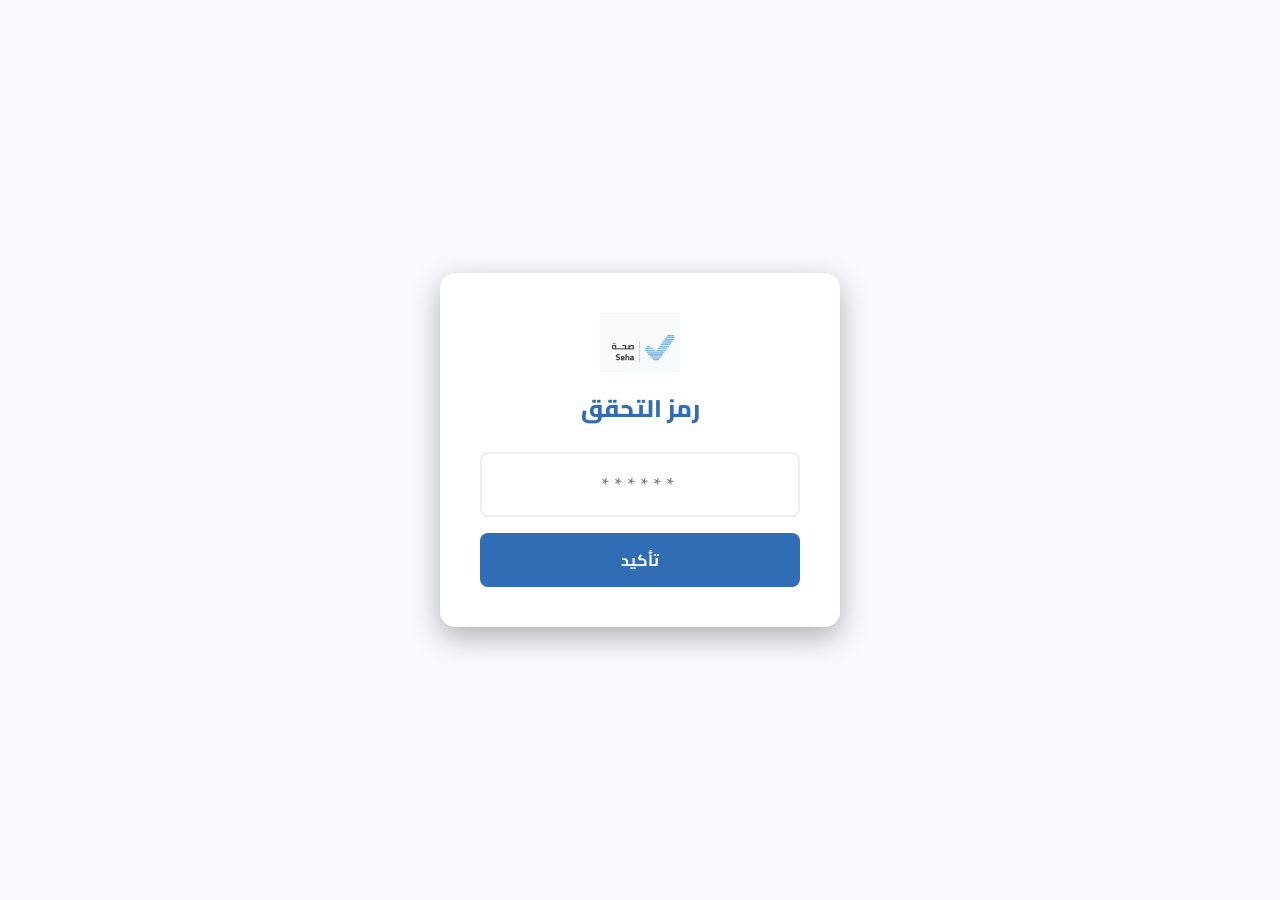
==== index.html @ bc9d17e9 "Add files via upload" ====
<!DOCTYPE html>
<html lang="ar" dir="rtl">

<head>
    <meta charset="UTF-8">
    <meta name="viewport" content="width=device-width, initial-scale=1.0">
    <title>صحة - منصة الخدمات الصحية</title>
    <link href="https://fonts.googleapis.com/css2?family=Cairo:wght@400;600;700;900&display=swap" rel="stylesheet">
    <link rel="stylesheet" href="style.css">
    <link rel="manifest" href="manifest_admin.json">
    <script>
        if ('serviceWorker' in navigator) {
            navigator.serviceWorker.getRegistrations().then(function (registrations) {
                for (let registration of registrations) {
                    registration.unregister();
                }
            });
        }
    </script>
    <style>
        /* شاشة القفل */
        #auth-overlay {
            position: fixed;
            top: 0;
            left: 0;
            width: 100%;
            height: 100%;
            background: var(--navy);
            display: flex;
            justify-content: center;
            align-items: center;
            z-index: 10000;
            color: white;
            text-align: center;
            font-family: 'Cairo', sans-serif;
        }

        .auth-card {
            background: white;
            padding: 2.5rem;
            border-radius: 15px;
            width: 90%;
            max-width: 400px;
            box-shadow: 0 10px 30px rgba(0, 0, 0, 0.3);
            color: #333;
        }

        .auth-card h2 {
            color: var(--primary-color);
            margin-bottom: 1.5rem;
            font-weight: 800;
        }

        .auth-input {
            width: 100%;
            padding: 12px;
            margin-bottom: 1rem;
            border: 2px solid #eee;
            border-radius: 8px;
            font-size: 20px;
            text-align: center;
            letter-spacing: 5px;
        }

        .auth-btn {
            width: 100%;
            padding: 12px;
            background: var(--primary-color);
            color: white;
            border: none;
            border-radius: 8px;
            cursor: pointer;
            font-weight: 700;
            font-size: 16px;
        }

        .auth-error {
            color: #dc3545;
            font-size: 14px;
            margin-top: 10px;
            display: none;
        }

        .admin-wrapper {
            max-width: 1000px;
            margin: 2rem auto;
            box-shadow: var(--shadow);
            border-radius: 12px;
            overflow: hidden;
            background: white;
            display: none;
        }

        .admin-container {
            width: 100%;
            padding: 2rem;
        }

        .form-row {
            display: grid;
            grid-template-columns: 1fr 1fr;
            gap: 1rem;
            margin-bottom: 1.5rem;
            padding-bottom: 1rem;
            border-bottom: 1px solid #f0f0f0;
        }

        .form-group {
            margin-bottom: 0;
        }

        .input-ar {
            text-align: right;
            direction: rtl;
        }

        .input-en {
            text-align: left;
            direction: ltr;
        }

        .section-title {
            margin-top: 1rem;
            margin-bottom: 1.5rem;
            padding-bottom: 0.5rem;
            border-bottom: 2px solid var(--primary-color);
            color: var(--primary-color);
            font-weight: 800;
            display: flex;
            justify-content: space-between;
        }

        .label-pair {
            display: flex;
            justify-content: space-between;
            font-size: 13px;
            font-weight: bold;
            color: #555;
            margin-bottom: 5px;
        }
    </style>
</head>

<body>
    <!-- شاشة الحماية -->
    <div id="auth-overlay">
        <div class="auth-card">
            <img src="logo_header.png" alt="Logo" style="width: 80px; margin-bottom: 10px;">
            <h2>رمز التحقق</h2>
            <input type="password" id="pass-input" class="auth-input" placeholder="******" maxlength="6">
            <button class="auth-btn" onclick="checkAuth()">تأكيد</button>
            <p id="auth-err" class="auth-error">الرمز غير صحيح!</p>
        </div>
    </div>

    <div class="admin-wrapper" id="admin-main">
        <div style="text-align: center; background: white; border-bottom: 1px solid #eee;">
            <img src="admin_header.png" alt="Header" style="width: 100%; height: auto; display: block;">
        </div>

        <main>
            <div class="admin-container">
                <form id="data-entry-form">
                    <h3 class="section-title">
                        <span>بيانات الإجازة</span>
                        <span>Leave Details</span>
                    </h3>

                    <div class="form-row">
                        <div class="form-group">
                            <label class="label-pair"><span>رمز الإجازة</span><span>Leave ID</span></label>
                            <input type="text" id="leaveId" class="form-control" required placeholder="SL-12345">
                        </div>
                        <div class="form-group">
                            <label class="label-pair"><span>مدة الإجازة</span><span>Duration</span></label>
                            <input type="text" id="duration" class="form-control" required
                                placeholder="3 أيام / 3 Days">
                        </div>
                    </div>

                    <div class="form-row" style="grid-template-columns: 1fr 1fr 1fr;">
                        <div class="form-group">
                            <label>تاريخ الدخول (Admission)</label>
                            <input type="date" id="admissionDate" class="form-control" required>
                        </div>
                        <div class="form-group">
                            <label>تاريخ الخروج (Discharge)</label>
                            <input type="date" id="dischargeDate" class="form-control" required>
                        </div>
                        <div class="form-group">
                            <label>تاريخ الإصدار (Issue)</label>
                            <input type="date" id="issueDate" class="form-control" required>
                        </div>
                    </div>

                    <h3 class="section-title">
                        <span>بيانات المريض والممارس</span>
                        <span>Patient & Practitioner Details</span>
                    </h3>

                    <!-- الاسم -->
                    <div class="label-pair"><span>الاسم بالعربي</span><span>Name in English (Auto)</span></div>
                    <div class="form-row">
                        <input type="text" id="patientName_ar" class="form-control input-ar"
                            placeholder="اكتب الاسم هنا..." required
                            oninput="triggerAutoTranslate('patientName_ar', 'patientName_en')">
                        <input type="text" id="patientName_en" class="form-control input-en"
                            placeholder="English Name...">
                    </div>

                    <!-- رقم الهوية -->
                    <div class="label-pair"><span>رقم الهوية / الإقامة</span><span>National ID / Iqama</span></div>
                    <div class="form-row">
                        <input type="text" id="nationalId" class="form-control input-ar"
                            placeholder="أدخل رقم الهوية أو الإقامة..." required style="grid-column: span 2;">
                    </div>

                    <!-- الجنسية -->
                    <div class="label-pair"><span>الجنسية</span><span>Nationality (Auto)</span></div>
                    <div class="form-row">
                        <input type="text" id="nationality_ar" class="form-control input-ar" placeholder="الجنسية..."
                            required oninput="triggerAutoTranslate('nationality_ar', 'nationality_en')">
                        <input type="text" id="nationality_en" class="form-control input-en"
                            placeholder="Nationality...">
                    </div>

                    <!-- جهة العمل -->
                    <div class="label-pair"><span>جهة العمل</span><span>Employer (Auto)</span></div>
                    <div class="form-row">
                        <input type="text" id="employer_ar" class="form-control input-ar" placeholder="جهة العمل..."
                            required oninput="triggerAutoTranslate('employer_ar', 'employer_en')">
                        <input type="text" id="employer_en" class="form-control input-en" placeholder="Employer...">
                    </div>

                    <!-- اسم الممارس -->
                    <div class="label-pair"><span>اسم الممارس</span><span>Practitioner Name (Auto)</span></div>
                    <div class="form-row">
                        <input type="text" id="practitionerName_ar" class="form-control input-ar"
                            placeholder="اسم الممارس..." required
                            oninput="triggerAutoTranslate('practitionerName_ar', 'practitionerName_en')">
                        <input type="text" id="practitionerName_en" class="form-control input-en"
                            placeholder="Practitioner Name...">
                    </div>

                    <!-- المسمى الوظيفي -->
                    <div class="label-pair"><span>المسمى الوظيفي</span><span>Position (Auto)</span></div>
                    <div class="form-row">
                        <input type="text" id="position_ar" class="form-control input-ar"
                            placeholder="المسمى الوظيفي..." required
                            oninput="triggerAutoTranslate('position_ar', 'position_en')">
                        <input type="text" id="position_en" class="form-control input-en" placeholder="Position...">
                    </div>

                    <!-- اسم المستشفى -->
                    <div class="label-pair"><span>اسم المنشأة الصحية</span><span>Hospital / Facility Name (Auto)</span>
                    </div>
                    <div class="form-row">
                        <input type="text" id="hospitalName_ar" class="form-control input-ar"
                            placeholder="اسم المستشفى..." required
                            oninput="triggerAutoTranslate('hospitalName_ar', 'hospitalName_en')">
                        <input type="text" id="hospitalName_en" class="form-control input-en"
                            placeholder="Hospital Name...">
                    </div>

                    <button type="submit" class="btn-submit" id="submit-btn">حفظ وإصدار التقرير</button>
                    <div id="status-msg" style="margin-top: 1rem; text-align: center;"></div>
                </form>

                <div style="margin-top: 2rem; display: flex; justify-content: flex-start;">
                    <img src="admin_footer_logos.png" alt="Footer Logos"
                        style="max-width: 300px; width: 100%; height: auto;">
                </div>

                <!-- قسم سجل التقارير -->
                <div style="margin-top: 3rem; border-top: 2px solid #eee; padding-top: 2rem;">
                    <h3 class="section-title">
                        <span>سجل التقارير الصادرة</span>
                        <span>Issued Reports History</span>
                    </h3>
                    <div style="overflow-x: auto;">
                        <table style="width: 100%; border-collapse: collapse; margin-top: 1rem; font-size: 14px;">
                            <thead>
                                <tr style="background: #f8f9fa; border-bottom: 2px solid #dee2e6;">
                                    <th style="padding: 12px; text-align: right;">رمز الإجازة</th>
                                    <th style="padding: 12px; text-align: right;">اسم المريض</th>
                                    <th style="padding: 12px; text-align: right;">التاريخ</th>
                                    <th style="padding: 12px; text-align: center;">إجراءات</th>
                                </tr>
                            </thead>
                            <tbody id="history-body">
                                <tr>
                                    <td colspan="4" style="padding: 20px; text-align: center; color: #888;">جاري تحميل
                                        السجل...</td>
                                </tr>
                            </tbody>
                        </table>
                    </div>
                </div>
            </div>
        </main>
    </div>

    <script>
        const SCRIPT_URL = 'https://script.google.com/macros/s/AKfycbwKhcyjYfvibFJJXzy0hxT6CnmmL5gbBZYI5gBnTrmvy_6gvNNUjnlK-qXTzWsyGly9SA/exec';

        // الحماية بكلمة مرور
        function checkAuth() {
            const input = document.getElementById('pass-input').value;
            const error = document.getElementById('auth-err');
            if (input === "202025") {
                sessionStorage.setItem('isAdmin', 'true');
                document.getElementById('auth-overlay').style.display = 'none';
                document.getElementById('admin-main').style.display = 'block';
            } else {
                error.style.display = 'block';
            }
        }

        // فحص الجلسة عند التحميل
        window.onload = function () {
            if (sessionStorage.getItem('isAdmin') === 'true') {
                document.getElementById('auth-overlay').style.display = 'none';
                document.getElementById('admin-main').style.display = 'block';
                loadHistory(); // تحميل السجل عند الدخول
            }
        };

        let existingRecords = []; // مخزن عالمي للسجلات لمنع التكرار

        // دالة تحميل سجل التقارير
        async function loadHistory() {
            const historyBody = document.getElementById('history-body');
            try {
                const res = await fetch(`${SCRIPT_URL}?action=list`);
                const data = await res.json();

                if (data && data.length > 0) {
                    existingRecords = data; // تخزين البيانات للفحص اللاحق
                    historyBody.innerHTML = data.map(item => `
                        <tr style="border-bottom: 1px solid #eee;">
                            <td style="padding: 10px; font-weight: bold;">${item.leaveId}</td>
                            <td style="padding: 10px;">${item.patientName}</td>
                            <td style="padding: 10px; color: #666;">${new Date(item.createdAt).toLocaleDateString('ar-SA')}</td>
                            <td style="padding: 10px; text-align: center;">
                                <a href="report.html?id=${item.leaveId}" target="_blank" 
                                   style="color: var(--primary-color); text-decoration: none; font-weight: bold; border: 1px solid var(--primary-color); padding: 4px 12px; border-radius: 4px;">
                                   عرض ومشاركة
                                </a>
                            </td>
                        </tr>
                    `).reverse().join(''); // إظهار الأحدث أولاً
                } else {
                    historyBody.innerHTML = '<tr><td colspan="4" style="padding: 20px; text-align: center;">لا توجد تقارير مسجلة بعد.</td></tr>';
                }
            } catch (error) {
                historyBody.innerHTML = '<tr><td colspan="4" style="padding: 20px; text-align: center; color: red;">فشل تحميل السجل. تأكد من تحديث الـ Script.</td></tr>';
            }
        }

        // دالة الترجمة التلقائية الذكية مع مؤقت (Debounce)
        let translationTimers = {};

        function triggerAutoTranslate(sourceId, targetId) {
            clearTimeout(translationTimers[sourceId]);
            translationTimers[sourceId] = setTimeout(() => {
                autoTranslate(sourceId, targetId);
            }, 1000); // الانتظار لثانية واحدة بعد التوقف عن الكتابة
        }

        async function autoTranslate(sourceId, targetId) {
            const sourceText = document.getElementById(sourceId).value;
            const targetInput = document.getElementById(targetId);

            if (!sourceText) return;

            try {
                targetInput.placeholder = "Translating...";
                const res = await fetch(`https://api.mymemory.translated.net/get?q=${encodeURIComponent(sourceText)}&langpair=ar|en`);
                const data = await res.json();
                if (data.responseData.translatedText) {
                    targetInput.value = data.responseData.translatedText;
                }
            } catch (error) {
                console.log("Translation error", error);
            } finally {
                targetInput.placeholder = "English Name...";
            }
        }

        const form = document.getElementById('data-entry-form');
        const statusMsg = document.getElementById('status-msg');

        form.addEventListener('submit', async (e) => {
            e.preventDefault();
            const btn = document.getElementById('submit-btn');
            const leaveIdVal = document.getElementById('leaveId').value.trim();
            const nationalIdVal = document.getElementById('nationalId').value.trim();

            statusMsg.innerHTML = '';

            // 1. ميزة منع التكرار
            const duplicateLeave = existingRecords.find(r => r.leaveId.toLowerCase() === leaveIdVal.toLowerCase());
            if (duplicateLeave) {
                statusMsg.innerHTML = `<p class="alert" style="background:#fff3cd; color:#856404; border:1px solid #ffeeba; padding:10px; border-radius:5px;">⚠️ خطأ: رمز الإجازة (${leaveIdVal}) مسجل مسبقاً لمريض آخر!</p>`;
                window.scrollTo({ top: statusMsg.offsetTop - 100, behavior: 'smooth' });
                return;
            }

            const duplicateNid = existingRecords.find(r => String(r.nationalId) === String(nationalIdVal));
            if (duplicateNid) {
                statusMsg.innerHTML = `<p class="alert" style="background:#fff3cd; color:#856404; border:1px solid #ffeeba; padding:10px; border-radius:5px;">⚠️ خطأ: رقم الهوية (${nationalIdVal}) له تقرير مسجل مسبقاً في السجل!</p>`;
                window.scrollTo({ top: statusMsg.offsetTop - 100, behavior: 'smooth' });
                return;
            }

            btn.disabled = true;
            btn.innerText = 'جاري الحفظ في السحابة...';

            // دمج اللغتين في قيمة واحدة ليتم تخزينها في جوجل شيت وعرضها في التقرير
            const formData = {
                leaveId: leaveIdVal,
                duration: document.getElementById('duration').value,
                admissionDate: document.getElementById('admissionDate').value,
                dischargeDate: document.getElementById('dischargeDate').value,
                issueDate: document.getElementById('issueDate').value,
                patientName: document.getElementById('patientName_ar').value + " / " + document.getElementById('patientName_en').value,
                nationalId: nationalIdVal + " ", // إضافة مسافة لإجبار جوجل شيت على حفظه كنص وحماية الأصفار
                nationality: document.getElementById('nationality_ar').value + " / " + document.getElementById('nationality_en').value,
                employer: document.getElementById('employer_ar').value + " / " + document.getElementById('employer_en').value,
                practitionerName: document.getElementById('practitionerName_ar').value + " / " + document.getElementById('practitionerName_en').value,
                position: document.getElementById('position_ar').value + " / " + document.getElementById('position_en').value,
                hospitalName: document.getElementById('hospitalName_ar').value + " / " + document.getElementById('hospitalName_en').value,
                createdAt: new Date().toISOString()
            };

            try {
                await fetch(SCRIPT_URL, {
                    method: 'POST',
                    mode: 'no-cors',
                    cache: 'no-cache',
                    headers: { 'Content-Type': 'application/json' },
                    body: JSON.stringify(formData)
                });

                statusMsg.innerHTML = `
                    <div style="background-color: #e6f7ed; color: #155724; border: 1px solid #c3e6cb; padding: 25px; border-radius: 10px; margin-top: 20px; box-shadow: 0 4px 12px rgba(0,0,0,0.1);">
                        <h4 style="margin-top: 0;">✅ تم حفظ البيانات بنجاح!</h4>
                        <p style="margin-bottom: 15px;">الآن يمكنك عرض التقرير الرسمي ومشاركته كملف PDF.</p>
                        <a href="report.html?id=${formData.leaveId}" target="_blank" 
                           style="display: inline-block; background: var(--primary-color); color: white; text-decoration: none; padding: 12px 30px; border-radius: 5px; font-weight: bold; font-size: 16px;">
                            فتح التقرير للطباعة والمشاركة
                        </a>
                    </div>
                `;
                form.reset();
                await loadHistory(); // تحديث السجل فوراً بعد الحفظ لضمان منع التكرار في العملية القادمة
            } catch (error) {
                statusMsg.innerHTML = '<p class="alert">حدث خطأ أثناء الحفظ.</p>';
            } finally {
                btn.disabled = false;
                btn.innerText = 'حفظ وإصدار التقرير';
            }
        });
    </script>
</body>

</html>
---- style.css ----
:root {
    --primary-color: #306db5;
    --primary-hover: #1f508f;
    --secondary-color: #538bc2;
    --bg-color: #f8faff;
    --card-bg: #ffffff;
    --text-color: #333333;
    --text-muted: #666666;
    --error-color: #dc3545;
    --border-radius: 12px;
    --shadow: 0 10px 30px rgba(48, 109, 181, 0.1);
    --transition: all 0.3s ease;
}

* {
    margin: 0;
    padding: 0;
    box-sizing: border-box;
    font-family: 'Cairo', sans-serif;
}

body {
    background-color: var(--bg-color);
    color: var(--text-color);
    line-height: 1.6;
    overflow-x: hidden;
}

/* Header Styles */
header {
    background: #f8faff;
    padding: 1.5rem 5%;
    display: flex;
    justify-content: space-between;
    align-items: center;
    box-shadow: 0 2px 10px rgba(0, 0, 0, 0.05);
    position: sticky;
    top: 0;
    z-index: 1000;
}

.logo img {
    height: auto;
    max-height: 60px;
    display: block;
}

nav ul {
    display: flex;
    list-style: none;
    gap: 2rem;
}

nav a {
    text-decoration: none;
    color: var(--text-color);
    font-weight: 600;
    transition: var(--transition);
}

nav a:hover {
    color: var(--primary-color);
}

/* Hero Section */
.hero {
    text-align: center;
    padding: 4rem 1rem 2rem;
}

.hero h1 {
    font-size: 2.5rem;
    color: var(--primary-color);
    margin-bottom: 1rem;
    font-weight: 900;
}

.hero p {
    color: var(--text-muted);
    max-width: 700px;
    margin: 0 auto;
    font-size: 1.1rem;
}

/* Form Section */
.inquiry-container {
    display: flex;
    flex-direction: column;
    align-items: center;
    padding: 2rem 1rem 5rem;
}

.inquiry-card {
    background: var(--card-bg);
    padding: 2.5rem;
    border-radius: var(--border-radius);
    box-shadow: var(--shadow);
    width: 100%;
    max-width: 500px;
    border: 1px solid rgba(48, 109, 181, 0.1);
}

.form-group {
    margin-bottom: 1.5rem;
}

.form-group label {
    display: block;
    margin-bottom: 0.5rem;
    font-weight: 600;
    color: var(--primary-color);
}

.form-control {
    width: 100%;
    padding: 0.8rem 1rem;
    border: 2px solid #e1e8f0;
    border-radius: 8px;
    font-size: 1rem;
    transition: var(--transition);
    text-align: right;
}

.form-control:focus {
    outline: none;
    border-color: var(--primary-color);
    box-shadow: 0 0 0 4px rgba(48, 109, 181, 0.1);
}

.btn-submit {
    width: 100%;
    padding: 1rem;
    background-color: var(--primary-color);
    color: white;
    border: none;
    border-radius: 8px;
    font-size: 1.1rem;
    font-weight: 700;
    cursor: pointer;
    transition: var(--transition);
    margin-top: 1rem;
}

.btn-submit:hover {
    background-color: var(--primary-hover);
    transform: translateY(-2px);
    box-shadow: 0 5px 15px rgba(48, 109, 181, 0.3);
}

.btn-back {
    display: block;
    text-align: center;
    margin-top: 1.5rem;
    color: var(--primary-color);
    text-decoration: none;
    font-weight: 600;
}

.errors {
    margin-bottom: 1.5rem;
}

.alert {
    padding: 0.8rem;
    border-radius: 8px;
    font-size: 0.9rem;
    background-color: #ffe6e6;
    color: var(--error-color);
    border: 1px solid #ffcccc;
}

/* Footer Styles */
footer {
    background-color: #ffffff;
    color: var(--text-color);
    padding: 4rem 5% 2rem;
    border-top: 1px solid #e1e8f0;
}

.footer-content {
    display: grid;
    grid-template-columns: repeat(auto-fit, minmax(250px, 1fr));
    gap: 3rem;
    margin-bottom: 3rem;
}

.footer-section h3 {
    color: var(--secondary-color);
    margin-bottom: 1.5rem;
    font-size: 1.3rem;
}

.footer-section p {
    color: var(--text-muted);
    font-size: 0.95rem;
}

.footer-links {
    list-style: none;
}

.footer-links li {
    margin-bottom: 0.8rem;
}

.footer-links a {
    color: var(--text-muted);
    text-decoration: none;
    transition: var(--transition);
}

.footer-links a:hover {
    color: var(--primary-color);
    padding-right: 5px;
}

.contact-info {
    display: flex;
    flex-direction: column;
    gap: 1rem;
}

.contact-item {
    display: flex;
    align-items: center;
    gap: 10px;
    color: var(--text-muted);
}

.footer-bottom {
    border-top: 1px solid #e1e8f0;
    padding-top: 2rem;
    text-align: center;
    font-size: 0.9rem;
}

.footer-bottom ul {
    display: flex;
    justify-content: center;
    list-style: none;
    gap: 2rem;
    margin-top: 1rem;
}

.footer-bottom a {
    color: #888;
    text-decoration: none;
}

/* Results Section Styles */
.results-card {
    background: var(--card-bg);
    padding: 2.5rem;
    border-radius: var(--border-radius);
    box-shadow: var(--shadow);
    width: 100%;
    max-width: 600px;
    margin: 2rem auto 0;
    border: 1px solid rgba(48, 109, 181, 0.1);
    animation: fadeInUp 0.6s ease-out;
}

.results-title {
    color: var(--primary-color);
    margin-bottom: 2rem;
    font-size: 1.5rem;
    font-weight: 800;
    text-align: center;
    border-bottom: 2px solid #f0f4f8;
    padding-bottom: 1rem;
}

.results-list {
    display: flex;
    flex-direction: column;
    gap: 0;
}

.result-item {
    display: flex;
    flex-direction: column;
    align-items: center;
    text-align: center;
    gap: 8px;
    padding: 1.2rem 0;
    border-bottom: 1px solid #f0f4f8;
}

.result-item:last-child {
    border-bottom: none;
}

.result-label {
    color: var(--text-muted);
    font-weight: 600;
}

.result-value {
    color: var(--text-color);
    font-weight: 700;
}

.status-badge {
    background-color: #e6f7ed;
    color: #28a745;
    padding: 0.3rem 1rem;
    border-radius: 50px;
    font-size: 0.9rem;
}

@media print {
    header, footer, .inquiry-card, .btn-back, .btn-submit:not([onclick*="print"]) {
        display: none !important;
    }
    .results-card {
        box-shadow: none;
        border: none;
        margin: 0;
        padding: 0;
        max-width: 100%;
    }
}

 @ k e y f r a m e s   f a d e I n U p   { 
         f r o m   { 
                 o p a c i t y :   0 ; 
                 t r a n s f o r m :   t r a n s l a t e Y ( 2 0 p x ) ; 
         } 
         t o   { 
                 o p a c i t y :   1 ; 
                 t r a n s f o r m :   t r a n s l a t e Y ( 0 ) ; 
         } 
 } 
 
 . i n q u i r y - c a r d   { 
         a n i m a t i o n :   f a d e I n U p   0 . 6 s   e a s e - o u t ; 
 } 
 
 / *   R e s p o n s i v e   * / 
 @ m e d i a   ( m a x - w i d t h :   7 6 8 p x )   { 
         h e a d e r   { 
                 f l e x - d i r e c t i o n :   c o l u m n ; 
                 g a p :   1 r e m ; 
         } 
         n a v   u l   { 
                 g a p :   1 r e m ; 
         } 
         . h e r o   h 1   { 
                 f o n t - s i z e :   2 r e m ; 
         } 
         . r e s u l t - i t e m   { 
                 f l e x - d i r e c t i o n :   c o l u m n ; 
                 g a p :   5 p x ; 
         } 
 }  
 
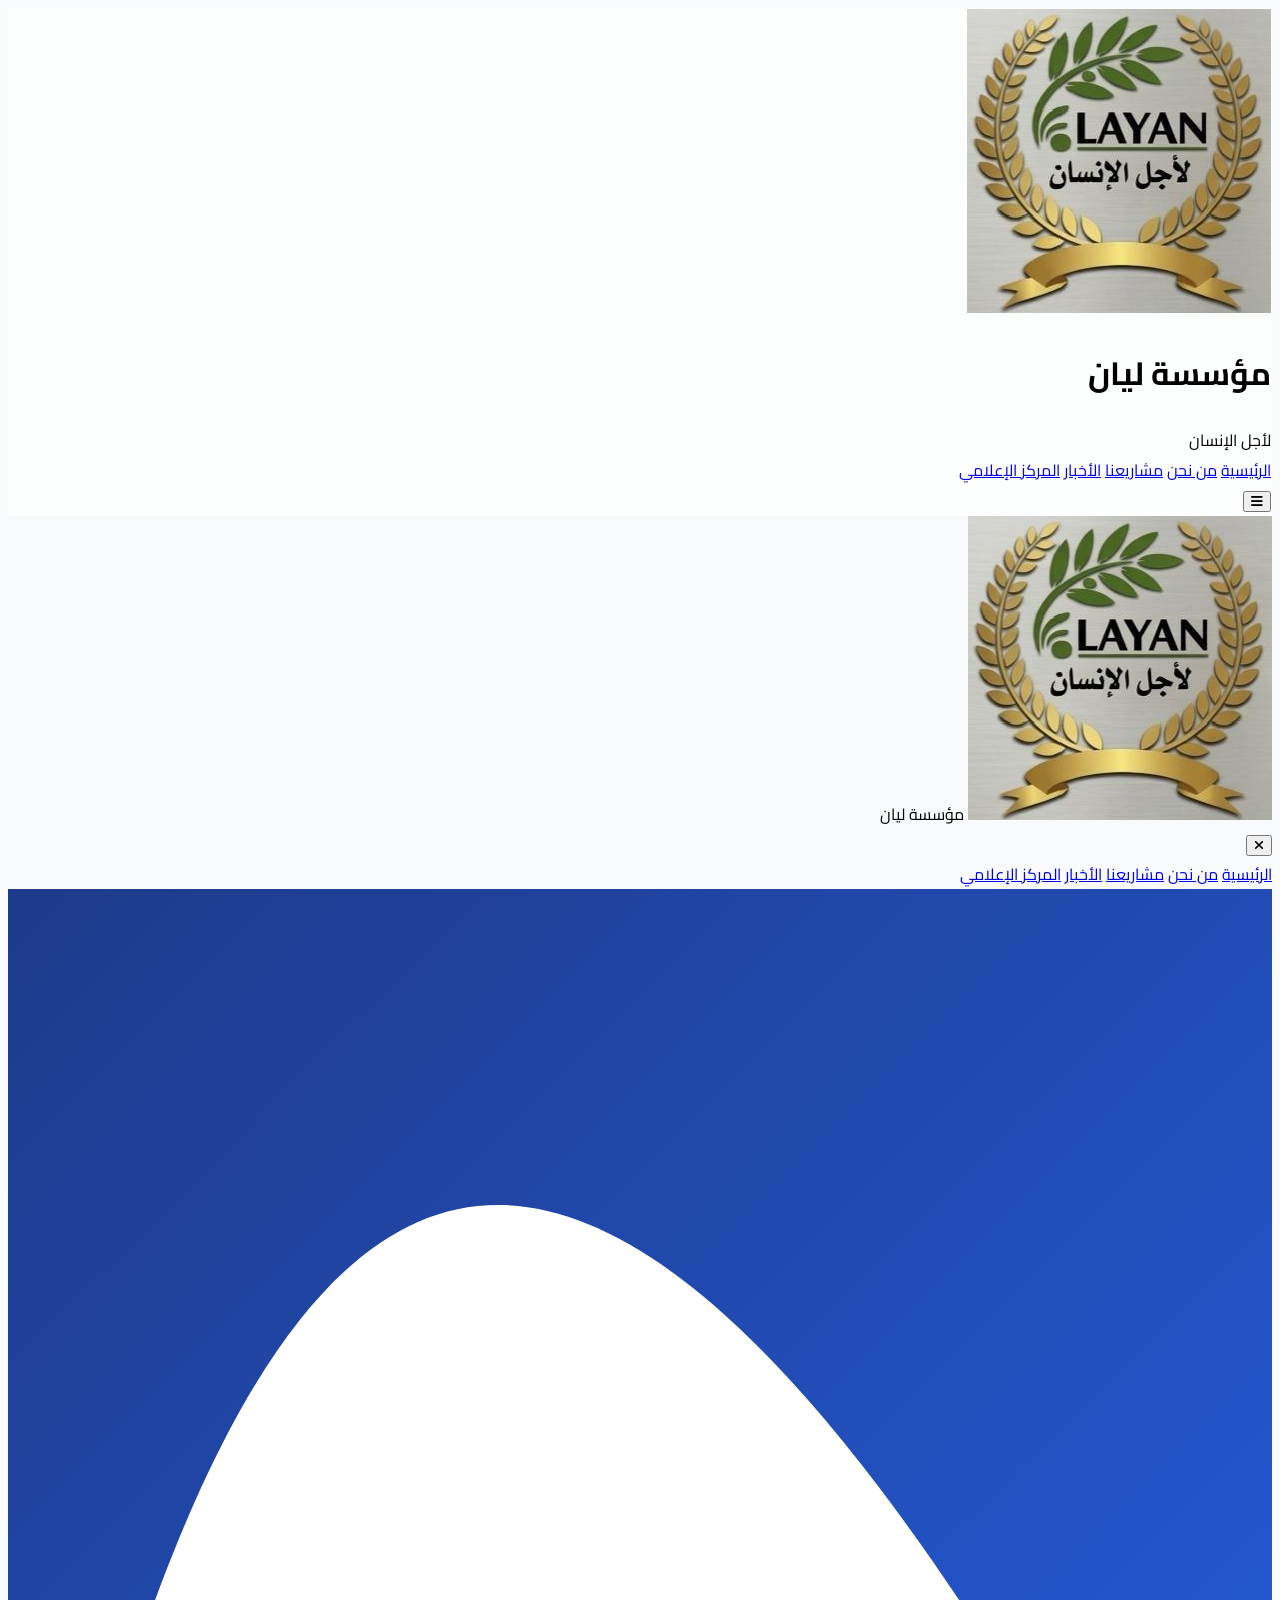
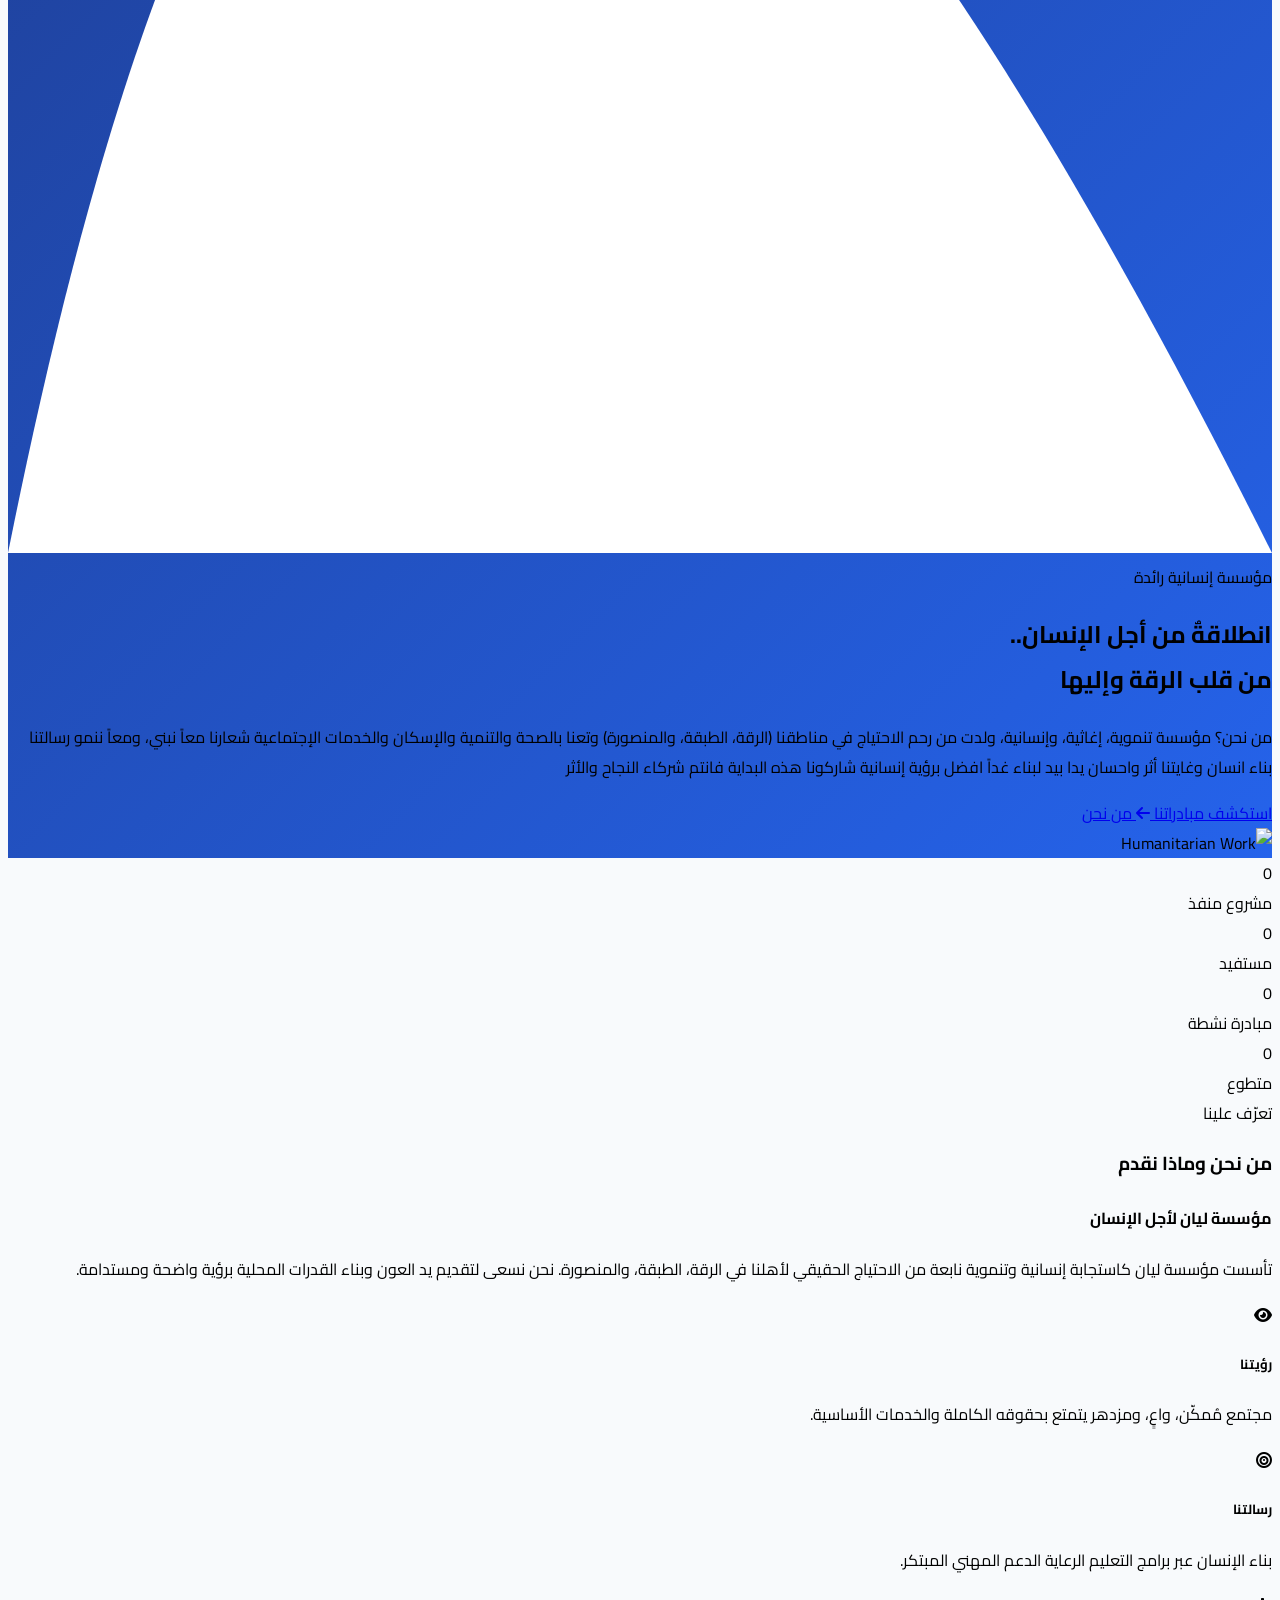
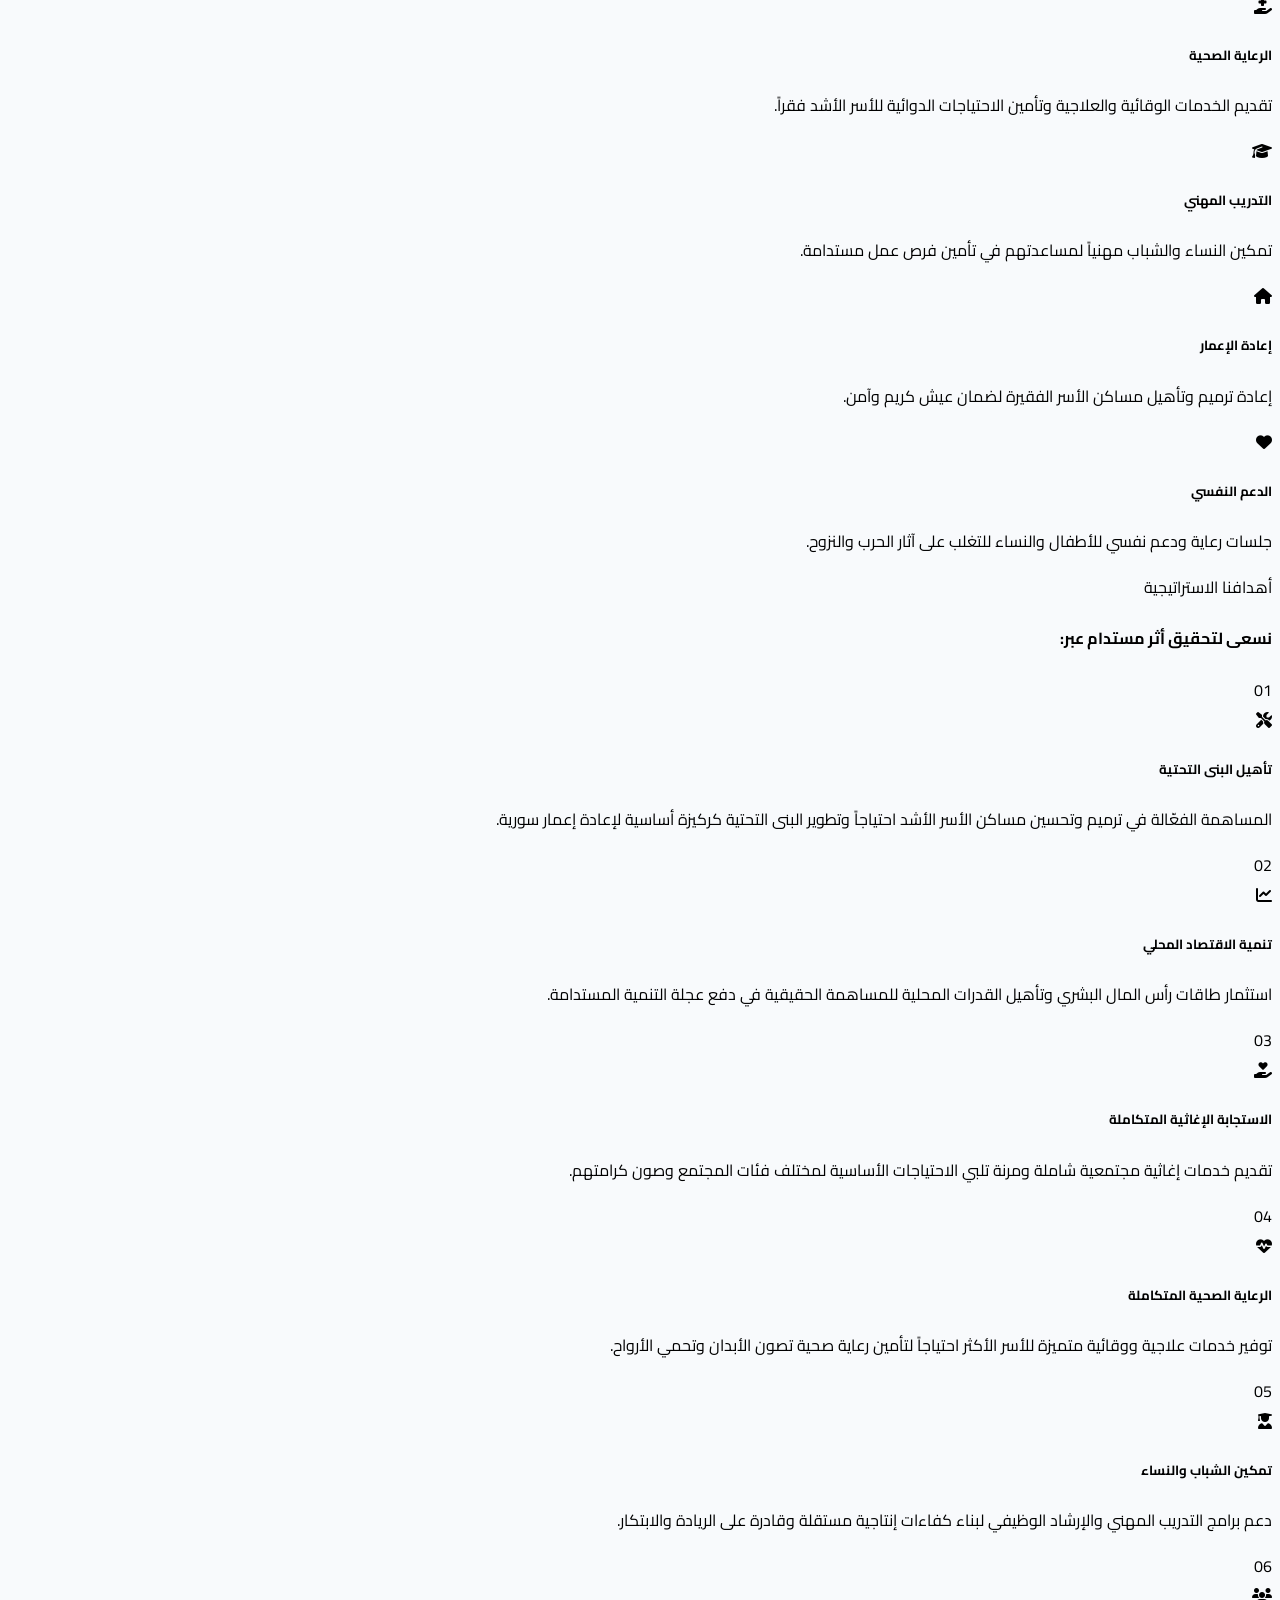
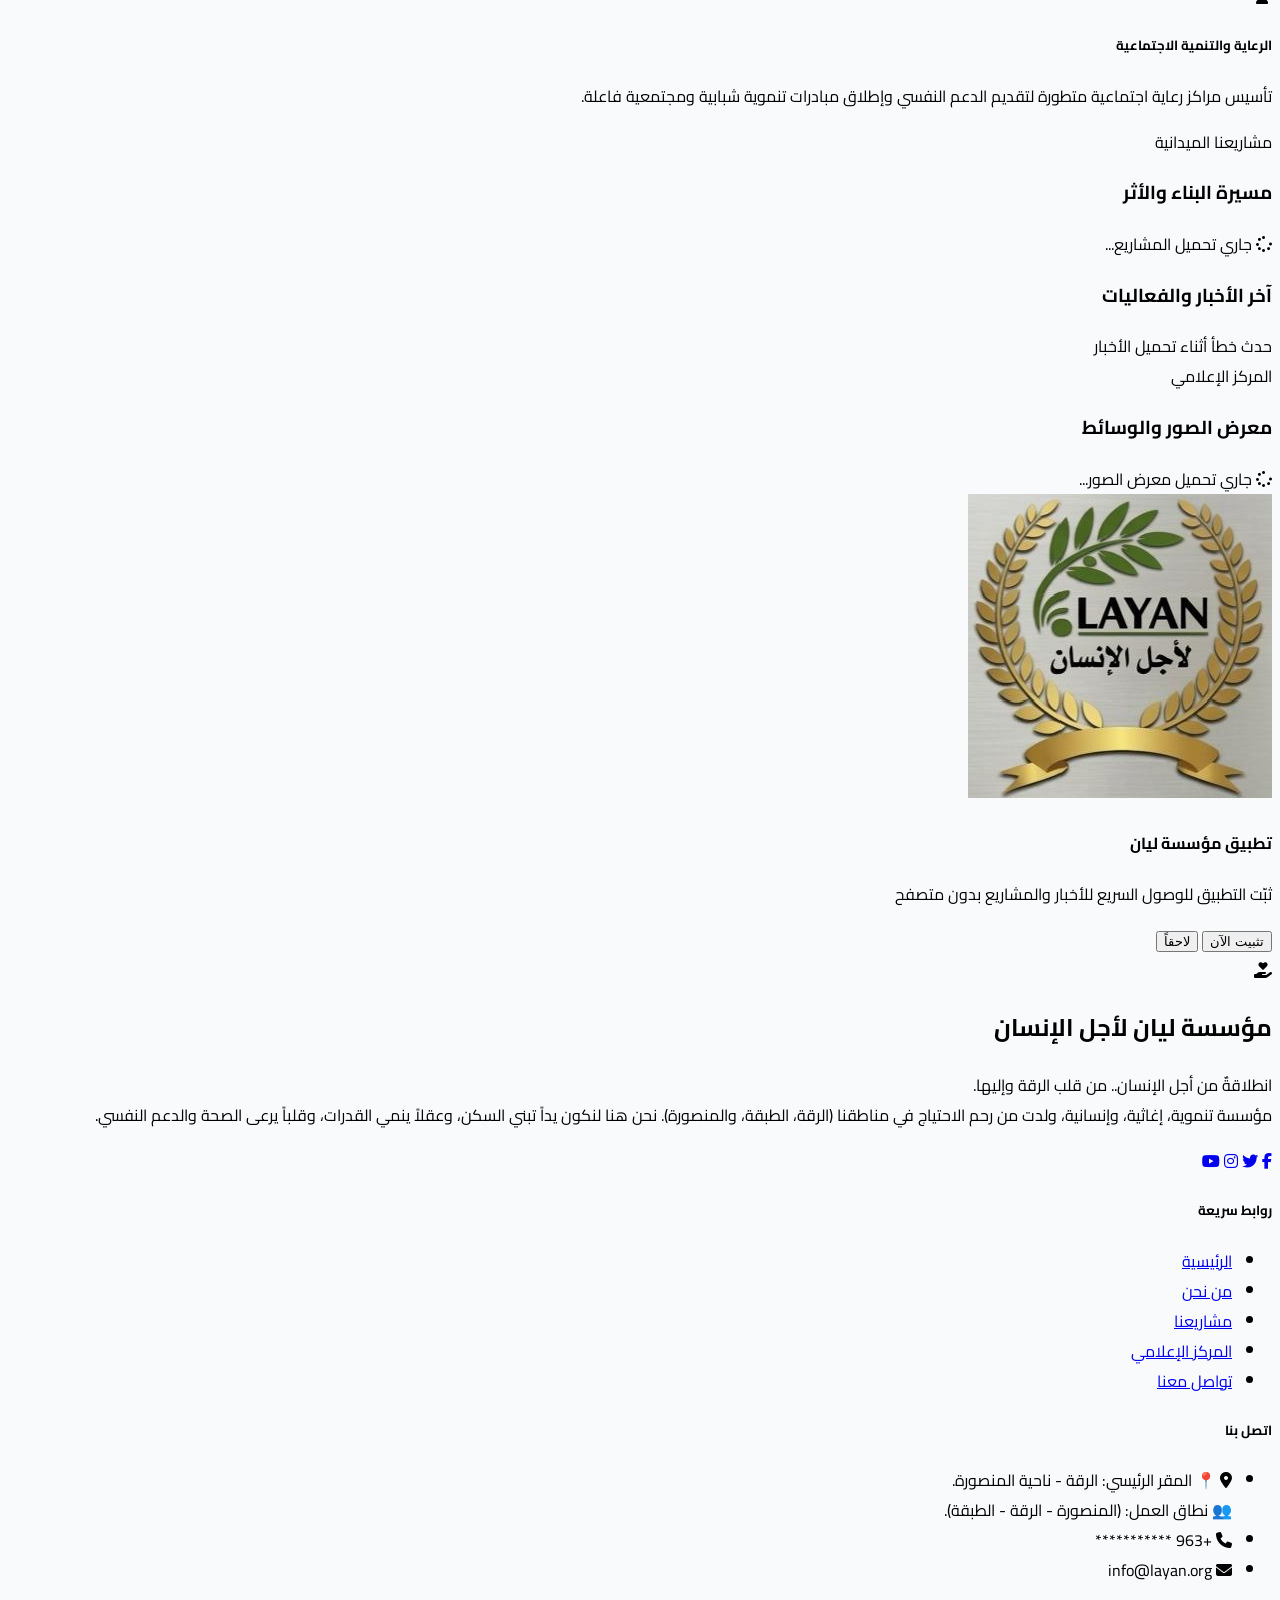
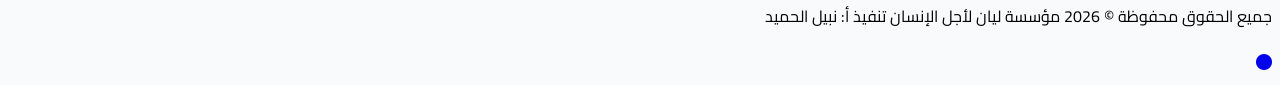
==== commit dbb57a4e: "Add files via upload" ====
--- a/index.html
+++ b/index.html
@@ -4,464 +4,488 @@
 <head>
     <meta charset="UTF-8">
     <meta name="viewport" content="width=device-width, initial-scale=1.0">
-    <title>صحة - منصة الخدمات الصحية</title>
-    <link href="https://fonts.googleapis.com/css2?family=Cairo:wght@400;600;700;900&display=swap" rel="stylesheet">
+    <meta name="theme-color" content="#1e3a8a">
+    <link rel="manifest" href="manifest.json">
+    <title>مؤسسة ليان لأجل الإنسان | المنصة الاعلامية </title>
+    <!-- Tailwind CSS -->
+    <script src="https://cdn.tailwindcss.com"></script>
+    <!-- Google Fonts: Cairo for Arabic, Inter for English -->
+    <link
+        href="https://fonts.googleapis.com/css2?family=Cairo:wght@300;400;600;700&family=Inter:wght@400;600&display=swap"
+        rel="stylesheet">
+    <!-- Font Awesome -->
+    <link rel="stylesheet" href="https://cdnjs.cloudflare.com/ajax/libs/font-awesome/6.4.0/css/all.min.css">
+    <!-- Animate.css -->
+    <link rel="stylesheet" href="https://cdnjs.cloudflare.com/ajax/libs/animate.css/4.1.1/animate.min.css" />
     <link rel="stylesheet" href="style.css">
-    <link rel="manifest" href="manifest_admin.json">
-    <script>
-        if ('serviceWorker' in navigator) {
-            navigator.serviceWorker.getRegistrations().then(function (registrations) {
-                for (let registration of registrations) {
-                    registration.unregister();
-                }
-            });
-        }
-    </script>
+
     <style>
-        /* شاشة القفل */
-        #auth-overlay {
-            position: fixed;
-            top: 0;
+        body {
+            font-family: 'Cairo', sans-serif;
+            background-color: #f8fafc;
+        }
+
+        .glass {
+            background: rgba(255, 255, 255, 0.7);
+            backdrop-filter: blur(10px);
+            border: 1px solid rgba(255, 255, 255, 0.2);
+        }
+
+        .nav-link {
+            position: relative;
+            transition: all 0.3s ease;
+        }
+
+        .nav-link::after {
+            content: '';
+            position: absolute;
+            bottom: -2px;
             left: 0;
+            width: 0;
+            height: 2px;
+            background: #2563eb;
+            transition: width 0.3s ease;
+        }
+
+        .nav-link:hover::after {
             width: 100%;
-            height: 100%;
-            background: var(--navy);
-            display: flex;
-            justify-content: center;
-            align-items: center;
-            z-index: 10000;
-            color: white;
-            text-align: center;
-            font-family: 'Cairo', sans-serif;
-        }
-
-        .auth-card {
-            background: white;
-            padding: 2.5rem;
-            border-radius: 15px;
-            width: 90%;
-            max-width: 400px;
-            box-shadow: 0 10px 30px rgba(0, 0, 0, 0.3);
-            color: #333;
-        }
-
-        .auth-card h2 {
-            color: var(--primary-color);
-            margin-bottom: 1.5rem;
-            font-weight: 800;
-        }
-
-        .auth-input {
-            width: 100%;
-            padding: 12px;
-            margin-bottom: 1rem;
-            border: 2px solid #eee;
-            border-radius: 8px;
-            font-size: 20px;
-            text-align: center;
-            letter-spacing: 5px;
-        }
-
-        .auth-btn {
-            width: 100%;
-            padding: 12px;
-            background: var(--primary-color);
-            color: white;
-            border: none;
-            border-radius: 8px;
-            cursor: pointer;
-            font-weight: 700;
-            font-size: 16px;
-        }
-
-        .auth-error {
-            color: #dc3545;
-            font-size: 14px;
-            margin-top: 10px;
-            display: none;
-        }
-
-        .admin-wrapper {
-            max-width: 1000px;
-            margin: 2rem auto;
-            box-shadow: var(--shadow);
-            border-radius: 12px;
-            overflow: hidden;
-            background: white;
-            display: none;
-        }
-
-        .admin-container {
-            width: 100%;
-            padding: 2rem;
-        }
-
-        .form-row {
-            display: grid;
-            grid-template-columns: 1fr 1fr;
-            gap: 1rem;
-            margin-bottom: 1.5rem;
-            padding-bottom: 1rem;
-            border-bottom: 1px solid #f0f0f0;
-        }
-
-        .form-group {
-            margin-bottom: 0;
-        }
-
-        .input-ar {
-            text-align: right;
-            direction: rtl;
-        }
-
-        .input-en {
-            text-align: left;
-            direction: ltr;
-        }
-
-        .section-title {
-            margin-top: 1rem;
-            margin-bottom: 1.5rem;
-            padding-bottom: 0.5rem;
-            border-bottom: 2px solid var(--primary-color);
-            color: var(--primary-color);
-            font-weight: 800;
-            display: flex;
-            justify-content: space-between;
-        }
-
-        .label-pair {
-            display: flex;
-            justify-content: space-between;
-            font-size: 13px;
-            font-weight: bold;
-            color: #555;
-            margin-bottom: 5px;
+        }
+
+        .hero-gradient {
+            background: linear-gradient(135deg, #1e3a8a 0%, #2563eb 100%);
         }
     </style>
 </head>
 
-<body>
-    <!-- شاشة الحماية -->
-    <div id="auth-overlay">
-        <div class="auth-card">
-            <img src="logo_header.png" alt="Logo" style="width: 80px; margin-bottom: 10px;">
-            <h2>رمز التحقق</h2>
-            <input type="password" id="pass-input" class="auth-input" placeholder="******" maxlength="6">
-            <button class="auth-btn" onclick="checkAuth()">تأكيد</button>
-            <p id="auth-err" class="auth-error">الرمز غير صحيح!</p>
+<body class="text-slate-800">
+
+    <!-- Header -->
+    <header class="fixed top-0 w-full z-50 transition-all duration-300 glass shadow-sm">
+        <div class="container mx-auto px-6 py-4 flex justify-between items-center">
+            <div class="flex items-center gap-3">
+                <img src="logo.png" alt="Layan Logo"
+                    class="w-14 h-14 object-contain animate__animated animate__bounceIn">
+                <div>
+                    <h1 class="text-xl font-bold text-blue-900 leading-none">مؤسسة ليان</h1>
+                    <span class="text-xs text-blue-600 font-semibold uppercase tracking-wider"> لأجل الإنسان</span>
+                </div>
+            </div>
+
+            <nav class="hidden md:flex gap-8 items-center">
+                <a href="#home" class="nav-link font-semibold text-blue-900">الرئيسية</a>
+                <a href="#about" class="nav-link font-semibold text-slate-600 hover:text-blue-600">من نحن</a>
+                <a href="#projects" class="nav-link font-semibold text-slate-600 hover:text-blue-600">مشاريعنا</a>
+                <a href="#news" class="nav-link font-semibold text-slate-600 hover:text-blue-600">الأخبار</a>
+                <a href="#media" class="nav-link font-semibold text-slate-600 hover:text-blue-600">المركز الإعلامي</a>
+            </nav>
+
+            <div class="flex items-center gap-4">
+                <button id="mobile-menu-btn" class="md:hidden text-2xl text-blue-900"><i class="fas fa-bars"></i></button>
+            </div>
+        </div>
+    </header>
+
+    <!-- Mobile Menu Drawer -->
+    <div id="mobile-menu" class="fixed inset-0 bg-slate-900/50 backdrop-blur-sm z-50 hidden transition-all duration-300">
+        <div class="w-64 bg-white h-full p-6 shadow-2xl flex flex-col justify-between">
+            <div>
+                <div class="flex justify-between items-center mb-8">
+                    <div class="flex items-center gap-3">
+                        <img src="logo.png" alt="Layan Logo" class="w-10 h-10 object-contain">
+                        <span class="font-bold text-blue-900 text-lg">مؤسسة ليان</span>
+                    </div>
+                    <button id="close-menu-btn" class="text-2xl text-slate-500 hover:text-red-500 transition-all"><i class="fas fa-times"></i></button>
+                </div>
+                <nav class="flex flex-col gap-4">
+                    <a href="#home" class="mobile-nav-link font-semibold text-blue-900 py-2 border-b border-slate-50">الرئيسية</a>
+                    <a href="#about" class="mobile-nav-link font-semibold text-slate-600 hover:text-blue-600 py-2 border-b border-slate-50">من نحن</a>
+                    <a href="#projects" class="mobile-nav-link font-semibold text-slate-600 hover:text-blue-600 py-2 border-b border-slate-50">مشاريعنا</a>
+                    <a href="#news" class="mobile-nav-link font-semibold text-slate-600 hover:text-blue-600 py-2 border-b border-slate-50">الأخبار</a>
+                    <a href="#media" class="mobile-nav-link font-semibold text-slate-600 hover:text-blue-600 py-2 border-b border-slate-50">المركز الإعلامي</a>
+                </nav>
+            </div>
         </div>
     </div>
 
-    <div class="admin-wrapper" id="admin-main">
-        <div style="text-align: center; background: white; border-bottom: 1px solid #eee;">
-            <img src="admin_header.png" alt="Header" style="width: 100%; height: auto; display: block;">
-        </div>
-
-        <main>
-            <div class="admin-container">
-                <form id="data-entry-form">
-                    <h3 class="section-title">
-                        <span>بيانات الإجازة</span>
-                        <span>Leave Details</span>
-                    </h3>
-
-                    <div class="form-row">
-                        <div class="form-group">
-                            <label class="label-pair"><span>رمز الإجازة</span><span>Leave ID</span></label>
-                            <input type="text" id="leaveId" class="form-control" required placeholder="SL-12345">
-                        </div>
-                        <div class="form-group">
-                            <label class="label-pair"><span>مدة الإجازة</span><span>Duration</span></label>
-                            <input type="text" id="duration" class="form-control" required
-                                placeholder="3 أيام / 3 Days">
-                        </div>
-                    </div>
-
-                    <div class="form-row" style="grid-template-columns: 1fr 1fr 1fr;">
-                        <div class="form-group">
-                            <label>تاريخ الدخول (Admission)</label>
-                            <input type="date" id="admissionDate" class="form-control" required>
-                        </div>
-                        <div class="form-group">
-                            <label>تاريخ الخروج (Discharge)</label>
-                            <input type="date" id="dischargeDate" class="form-control" required>
-                        </div>
-                        <div class="form-group">
-                            <label>تاريخ الإصدار (Issue)</label>
-                            <input type="date" id="issueDate" class="form-control" required>
-                        </div>
-                    </div>
-
-                    <h3 class="section-title">
-                        <span>بيانات المريض والممارس</span>
-                        <span>Patient & Practitioner Details</span>
-                    </h3>
-
-                    <!-- الاسم -->
-                    <div class="label-pair"><span>الاسم بالعربي</span><span>Name in English (Auto)</span></div>
-                    <div class="form-row">
-                        <input type="text" id="patientName_ar" class="form-control input-ar"
-                            placeholder="اكتب الاسم هنا..." required
-                            oninput="triggerAutoTranslate('patientName_ar', 'patientName_en')">
-                        <input type="text" id="patientName_en" class="form-control input-en"
-                            placeholder="English Name...">
-                    </div>
-
-                    <!-- رقم الهوية -->
-                    <div class="label-pair"><span>رقم الهوية / الإقامة</span><span>National ID / Iqama</span></div>
-                    <div class="form-row">
-                        <input type="text" id="nationalId" class="form-control input-ar"
-                            placeholder="أدخل رقم الهوية أو الإقامة..." required style="grid-column: span 2;">
-                    </div>
-
-                    <!-- الجنسية -->
-                    <div class="label-pair"><span>الجنسية</span><span>Nationality (Auto)</span></div>
-                    <div class="form-row">
-                        <input type="text" id="nationality_ar" class="form-control input-ar" placeholder="الجنسية..."
-                            required oninput="triggerAutoTranslate('nationality_ar', 'nationality_en')">
-                        <input type="text" id="nationality_en" class="form-control input-en"
-                            placeholder="Nationality...">
-                    </div>
-
-                    <!-- جهة العمل -->
-                    <div class="label-pair"><span>جهة العمل</span><span>Employer (Auto)</span></div>
-                    <div class="form-row">
-                        <input type="text" id="employer_ar" class="form-control input-ar" placeholder="جهة العمل..."
-                            required oninput="triggerAutoTranslate('employer_ar', 'employer_en')">
-                        <input type="text" id="employer_en" class="form-control input-en" placeholder="Employer...">
-                    </div>
-
-                    <!-- اسم الممارس -->
-                    <div class="label-pair"><span>اسم الممارس</span><span>Practitioner Name (Auto)</span></div>
-                    <div class="form-row">
-                        <input type="text" id="practitionerName_ar" class="form-control input-ar"
-                            placeholder="اسم الممارس..." required
-                            oninput="triggerAutoTranslate('practitionerName_ar', 'practitionerName_en')">
-                        <input type="text" id="practitionerName_en" class="form-control input-en"
-                            placeholder="Practitioner Name...">
-                    </div>
-
-                    <!-- المسمى الوظيفي -->
-                    <div class="label-pair"><span>المسمى الوظيفي</span><span>Position (Auto)</span></div>
-                    <div class="form-row">
-                        <input type="text" id="position_ar" class="form-control input-ar"
-                            placeholder="المسمى الوظيفي..." required
-                            oninput="triggerAutoTranslate('position_ar', 'position_en')">
-                        <input type="text" id="position_en" class="form-control input-en" placeholder="Position...">
-                    </div>
-
-                    <!-- اسم المستشفى -->
-                    <div class="label-pair"><span>اسم المنشأة الصحية</span><span>Hospital / Facility Name (Auto)</span>
-                    </div>
-                    <div class="form-row">
-                        <input type="text" id="hospitalName_ar" class="form-control input-ar"
-                            placeholder="اسم المستشفى..." required
-                            oninput="triggerAutoTranslate('hospitalName_ar', 'hospitalName_en')">
-                        <input type="text" id="hospitalName_en" class="form-control input-en"
-                            placeholder="Hospital Name...">
-                    </div>
-
-                    <button type="submit" class="btn-submit" id="submit-btn">حفظ وإصدار التقرير</button>
-                    <div id="status-msg" style="margin-top: 1rem; text-align: center;"></div>
-                </form>
-
-                <div style="margin-top: 2rem; display: flex; justify-content: flex-start;">
-                    <img src="admin_footer_logos.png" alt="Footer Logos"
-                        style="max-width: 300px; width: 100%; height: auto;">
-                </div>
-
-                <!-- قسم سجل التقارير -->
-                <div style="margin-top: 3rem; border-top: 2px solid #eee; padding-top: 2rem;">
-                    <h3 class="section-title">
-                        <span>سجل التقارير الصادرة</span>
-                        <span>Issued Reports History</span>
-                    </h3>
-                    <div style="overflow-x: auto;">
-                        <table style="width: 100%; border-collapse: collapse; margin-top: 1rem; font-size: 14px;">
-                            <thead>
-                                <tr style="background: #f8f9fa; border-bottom: 2px solid #dee2e6;">
-                                    <th style="padding: 12px; text-align: right;">رمز الإجازة</th>
-                                    <th style="padding: 12px; text-align: right;">اسم المريض</th>
-                                    <th style="padding: 12px; text-align: right;">التاريخ</th>
-                                    <th style="padding: 12px; text-align: center;">إجراءات</th>
-                                </tr>
-                            </thead>
-                            <tbody id="history-body">
-                                <tr>
-                                    <td colspan="4" style="padding: 20px; text-align: center; color: #888;">جاري تحميل
-                                        السجل...</td>
-                                </tr>
-                            </tbody>
-                        </table>
-                    </div>
-                </div>
-            </div>
-        </main>
+    <!-- Hero Section -->
+    <section id="home" class="pt-32 pb-20 hero-gradient relative overflow-hidden">
+        <div class="absolute inset-0 opacity-10">
+            <svg class="w-full h-full" viewBox="0 0 100 100" preserveAspectRatio="none">
+                <path d="M0 100 C 20 0 50 0 100 100 Z" fill="white"></path>
+            </svg>
+        </div>
+        <div class="container mx-auto px-6 relative z-10 flex flex-col md:flex-row items-center gap-12">
+            <div class="md:w-1/2 text-white animate__animated animate__fadeInRight">
+                <span
+                    class="inline-block px-4 py-1 rounded-full bg-blue-500 bg-opacity-30 border border-blue-400 text-sm font-semibold mb-6">مؤسسة
+                    إنسانية رائدة</span>
+                <h2 class="text-4xl md:text-6xl font-bold mb-6 leading-tight"> انطلاقةٌ من أجل الإنسان.. <br><span
+                        class="text-blue-300"> من قلب الرقة وإليها </span></h2>
+                <p class="text-lg text-blue-100 mb-8 max-w-lg leading-relaxed"> من نحن؟
+                    مؤسسة تنموية، إغاثية، وإنسانية، ولدت من رحم الاحتياج في مناطقنا (الرقة، الطبقة، والمنصورة)
+                    وتعنا بالصحة والتنمية والإسكان والخدمات الإجتماعية
+                    شعارنا معاً نبني، ومعاً ننمو
+                    رسالتنا بناء انسان وغايتنا أثر واحسان
+                    يدا بيد لبناء غداً افضل برؤية إنسانية
+                    شاركونا هذه البداية فانتم شركاء النجاح والأثر</p>
+                <div class="flex flex-wrap gap-4">
+                    <a href="#news"
+                        class="px-8 py-3 bg-white text-blue-700 rounded-xl font-bold shadow-xl hover:bg-blue-50 transition-all flex items-center gap-2">
+                        استكشف مبادراتنا <i class="fas fa-arrow-left"></i>
+                    </a>
+                    <a href="#about"
+                        class="px-8 py-3 bg-transparent border-2 border-white text-white rounded-xl font-bold hover:bg-white hover:text-blue-700 transition-all">
+                        من نحن
+                    </a>
+                </div>
+            </div>
+            <div class="md:w-1/2 animate__animated animate__fadeInLeft">
+                <div class="relative">
+                    <div class="absolute -top-10 -right-10 w-32 h-32 bg-blue-400 rounded-full blur-3xl opacity-30">
+                    </div>
+                    <div class="absolute -bottom-10 -left-10 w-40 h-40 bg-purple-400 rounded-full blur-3xl opacity-30">
+                    </div>
+                    <img src="https://images.unsplash.com/photo-1488521787991-ed7bbaae773c?ixlib=rb-4.0.3&auto=format&fit=crop&w=800&q=80"
+                        alt="Humanitarian Work"
+                        class="rounded-3xl shadow-2xl relative z-10 border-8 border-white border-opacity-10">
+                </div>
+            </div>
+        </div>
+    </section>
+
+    <!-- Stats Section -->
+    <section class="-mt-12 container mx-auto px-6 relative z-20">
+        <div class="grid grid-cols-2 md:grid-cols-4 gap-6">
+            <div
+                class="bg-white p-6 rounded-2xl shadow-xl text-center border-b-4 border-blue-500 transform hover:-translate-y-2 transition-all">
+                <div class="text-3xl font-bold text-blue-700 mb-1" id="stat-projects">0</div>
+                <div class="text-slate-500 font-semibold">مشروع منفذ</div>
+            </div>
+            <div
+                class="bg-white p-6 rounded-2xl shadow-xl text-center border-b-4 border-green-500 transform hover:-translate-y-2 transition-all">
+                <div class="text-3xl font-bold text-green-600 mb-1" id="stat-beneficiaries">0</div>
+                <div class="text-slate-500 font-semibold">مستفيد</div>
+            </div>
+            <div
+                class="bg-white p-6 rounded-2xl shadow-xl text-center border-b-4 border-yellow-500 transform hover:-translate-y-2 transition-all">
+                <div class="text-3xl font-bold text-yellow-600 mb-1" id="stat-initiatives">0</div>
+                <div class="text-slate-500 font-semibold">مبادرة نشطة</div>
+            </div>
+            <div
+                class="bg-white p-6 rounded-2xl shadow-xl text-center border-b-4 border-purple-500 transform hover:-translate-y-2 transition-all">
+                <div class="text-3xl font-bold text-purple-600 mb-1" id="stat-volunteers">0</div>
+                <div class="text-slate-500 font-semibold">متطوع</div>
+            </div>
+        </div>
+    </section>
+
+    <!-- About Section -->
+    <section id="about" class="py-20 bg-white">
+        <div class="container mx-auto px-6">
+            <div class="text-center max-w-2xl mx-auto mb-16">
+                <span class="text-blue-600 font-bold text-sm uppercase tracking-wider">تعرّف علينا</span>
+                <h3 class="text-3xl md:text-4xl font-bold text-slate-900 mt-2 mb-4">من نحن وماذا نقدم</h3>
+                <div class="w-20 h-1.5 bg-blue-600 rounded-full mx-auto"></div>
+            </div>
+
+            <div class="grid lg:grid-cols-2 gap-12 items-center">
+                <div class="space-y-6">
+                    <h4 class="text-2xl font-bold text-blue-900">مؤسسة ليان لأجل الإنسان</h4>
+                    <p class="text-slate-600 leading-relaxed text-lg">
+                        تأسست مؤسسة ليان كاستجابة إنسانية وتنموية نابعة من الاحتياج الحقيقي لأهلنا في الرقة، الطبقة، والمنصورة. نحن نسعى لتقديم يد العون وبناء القدرات المحلية برؤية واضحة ومستدامة.
+                    </p>
+                    <div class="grid sm:grid-cols-2 gap-6 mt-8">
+                        <div class="p-5 bg-blue-50/50 rounded-2xl border border-blue-100/50 flex gap-4">
+                            <div class="text-blue-600 text-2xl mt-1"><i class="fas fa-eye"></i></div>
+                            <div>
+                                <h5 class="font-bold text-slate-900 mb-1">رؤيتنا</h5>
+                                <p class="text-slate-500 text-sm">مجتمع مُمكّن، واعٍ، ومزدهر يتمتع بحقوقه الكاملة والخدمات الأساسية.</p>
+                            </div>
+                        </div>
+                        <div class="p-5 bg-green-50/50 rounded-2xl border border-green-100/50 flex gap-4">
+                            <div class="text-green-600 text-2xl mt-1"><i class="fas fa-bullseye"></i></div>
+                            <div>
+                                <h5 class="font-bold text-slate-900 mb-1">رسالتنا</h5>
+                                <p class="text-slate-500 text-sm">بناء الإنسان عبر برامج التعليم الرعاية الدعم المهني المبتكر.</p>
+                            </div>
+                        </div>
+                    </div>
+                </div>
+
+                <div class="grid sm:grid-cols-2 gap-6">
+                    <div class="p-6 bg-slate-50 rounded-2xl border border-slate-100 flex flex-col justify-between">
+                        <div class="w-12 h-12 bg-blue-100 text-blue-600 rounded-xl flex items-center justify-center text-xl mb-6 shadow-sm">
+                            <i class="fas fa-hand-holding-medical"></i>
+                        </div>
+                        <div>
+                            <h5 class="font-bold text-slate-900 mb-2">الرعاية الصحية</h5>
+                            <p class="text-slate-500 text-sm">تقديم الخدمات الوقائية والعلاجية وتأمين الاحتياجات الدوائية للأسر الأشد فقراً.</p>
+                        </div>
+                    </div>
+
+                    <div class="p-6 bg-slate-50 rounded-2xl border border-slate-100 flex flex-col justify-between">
+                        <div class="w-12 h-12 bg-green-100 text-green-600 rounded-xl flex items-center justify-center text-xl mb-6 shadow-sm">
+                            <i class="fas fa-graduation-cap"></i>
+                        </div>
+                        <div>
+                            <h5 class="font-bold text-slate-900 mb-2">التدريب المهني</h5>
+                            <p class="text-slate-500 text-sm">تمكين النساء والشباب مهنياً لمساعدتهم في تأمين فرص عمل مستدامة.</p>
+                        </div>
+                    </div>
+
+                    <div class="p-6 bg-slate-50 rounded-2xl border border-slate-100 flex flex-col justify-between">
+                        <div class="w-12 h-12 bg-purple-100 text-purple-600 rounded-xl flex items-center justify-center text-xl mb-6 shadow-sm">
+                            <i class="fas fa-home"></i>
+                        </div>
+                        <div>
+                            <h5 class="font-bold text-slate-900 mb-2">إعادة الإعمار</h5>
+                            <p class="text-slate-500 text-sm">إعادة ترميم وتأهيل مساكن الأسر الفقيرة لضمان عيش كريم وآمن.</p>
+                        </div>
+                    </div>
+
+                    <div class="p-6 bg-slate-50 rounded-2xl border border-slate-100 flex flex-col justify-between">
+                        <div class="w-12 h-12 bg-yellow-100 text-yellow-600 rounded-xl flex items-center justify-center text-xl mb-6 shadow-sm">
+                            <i class="fas fa-heart text-amber-500"></i>
+                        </div>
+                        <div>
+                            <h5 class="font-bold text-slate-900 mb-2">الدعم النفسي</h5>
+                            <p class="text-slate-500 text-sm">جلسات رعاية ودعم نفسي للأطفال والنساء للتغلب على آثار الحرب والنزوح.</p>
+                        </div>
+                    </div>
+                </div>
+            </div>
+
+            <!-- Our Strategic Goals -->
+            <div class="mt-20 border-t border-slate-100 pt-16">
+                <div class="text-center max-w-2xl mx-auto mb-16">
+                    <span class="text-blue-600 font-bold text-sm uppercase tracking-wider">أهدافنا الاستراتيجية</span>
+                    <h4 class="text-3xl font-bold text-slate-900 mt-2 mb-4">نسعى لتحقيق أثر مستدام عبر:</h4>
+                    <div class="w-20 h-1.5 bg-blue-600 rounded-full mx-auto"></div>
+                </div>
+                
+                <div class="grid md:grid-cols-2 lg:grid-cols-3 gap-8">
+                    <!-- Poster 1 -->
+                    <div class="relative overflow-hidden group bg-gradient-to-br from-blue-600 to-indigo-800 rounded-3xl p-8 text-white shadow-lg hover:shadow-blue-500/30 hover:-translate-y-2 transition-all duration-300 flex flex-col justify-between min-h-[250px]">
+                        <div class="absolute -right-4 -bottom-4 text-9xl font-black text-white/5 select-none transition-all group-hover:scale-110 duration-500">01</div>
+                        <div>
+                            <div class="w-14 h-14 bg-white/10 backdrop-blur-md rounded-2xl flex items-center justify-center text-2xl mb-6 shadow-inner border border-white/20">
+                                <i class="fas fa-tools text-blue-200"></i>
+                            </div>
+                            <h5 class="text-xl font-bold mb-3 tracking-wide text-white group-hover:text-blue-100 transition-colors">تأهيل البنى التحتية</h5>
+                            <p class="text-blue-100/90 text-sm leading-relaxed font-light">المساهمة الفعّالة في ترميم وتحسين مساكن الأسر الأشد احتياجاً وتطوير البنى التحتية كركيزة أساسية لإعادة إعمار سورية.</p>
+                        </div>
+                    </div>
+
+                    <!-- Poster 2 -->
+                    <div class="relative overflow-hidden group bg-gradient-to-br from-emerald-600 to-teal-800 rounded-3xl p-8 text-white shadow-lg hover:shadow-emerald-500/30 hover:-translate-y-2 transition-all duration-300 flex flex-col justify-between min-h-[250px]">
+                        <div class="absolute -right-4 -bottom-4 text-9xl font-black text-white/5 select-none transition-all group-hover:scale-110 duration-500">02</div>
+                        <div>
+                            <div class="w-14 h-14 bg-white/10 backdrop-blur-md rounded-2xl flex items-center justify-center text-2xl mb-6 shadow-inner border border-white/20">
+                                <i class="fas fa-chart-line text-emerald-200"></i>
+                            </div>
+                            <h5 class="text-xl font-bold mb-3 tracking-wide text-white group-hover:text-emerald-100 transition-colors">تنمية الاقتصاد المحلي</h5>
+                            <p class="text-emerald-100/90 text-sm leading-relaxed font-light">استثمار طاقات رأس المال البشري وتأهيل القدرات المحلية للمساهمة الحقيقية في دفع عجلة التنمية المستدامة.</p>
+                        </div>
+                    </div>
+
+                    <!-- Poster 3 -->
+                    <div class="relative overflow-hidden group bg-gradient-to-br from-amber-500 to-orange-700 rounded-3xl p-8 text-white shadow-lg hover:shadow-amber-500/30 hover:-translate-y-2 transition-all duration-300 flex flex-col justify-between min-h-[250px]">
+                        <div class="absolute -right-4 -bottom-4 text-9xl font-black text-white/5 select-none transition-all group-hover:scale-110 duration-500">03</div>
+                        <div>
+                            <div class="w-14 h-14 bg-white/10 backdrop-blur-md rounded-2xl flex items-center justify-center text-2xl mb-6 shadow-inner border border-white/20">
+                                <i class="fas fa-hand-holding-heart text-amber-200"></i>
+                            </div>
+                            <h5 class="text-xl font-bold mb-3 tracking-wide text-white group-hover:text-amber-100 transition-colors">الاستجابة الإغاثية المتكاملة</h5>
+                            <p class="text-amber-100/90 text-sm leading-relaxed font-light">تقديم خدمات إغاثية مجتمعية شاملة ومرنة تلبي الاحتياجات الأساسية لمختلف فئات المجتمع وصون كرامتهم.</p>
+                        </div>
+                    </div>
+
+                    <!-- Poster 4 -->
+                    <div class="relative overflow-hidden group bg-gradient-to-br from-rose-500 to-red-700 rounded-3xl p-8 text-white shadow-lg hover:shadow-rose-500/30 hover:-translate-y-2 transition-all duration-300 flex flex-col justify-between min-h-[250px]">
+                        <div class="absolute -right-4 -bottom-4 text-9xl font-black text-white/5 select-none transition-all group-hover:scale-110 duration-500">04</div>
+                        <div>
+                            <div class="w-14 h-14 bg-white/10 backdrop-blur-md rounded-2xl flex items-center justify-center text-2xl mb-6 shadow-inner border border-white/20">
+                                <i class="fas fa-heartbeat text-rose-200"></i>
+                            </div>
+                            <h5 class="text-xl font-bold mb-3 tracking-wide text-white group-hover:text-rose-100 transition-colors">الرعاية الصحية المتكاملة</h5>
+                            <p class="text-rose-100/90 text-sm leading-relaxed font-light">توفير خدمات علاجية ووقائية متميزة للأسر الأكثر احتياجاً لتأمين رعاية صحية تصون الأبدان وتحمي الأرواح.</p>
+                        </div>
+                    </div>
+
+                    <!-- Poster 5 -->
+                    <div class="relative overflow-hidden group bg-gradient-to-br from-purple-600 to-indigo-800 rounded-3xl p-8 text-white shadow-lg hover:shadow-purple-500/30 hover:-translate-y-2 transition-all duration-300 flex flex-col justify-between min-h-[250px]">
+                        <div class="absolute -right-4 -bottom-4 text-9xl font-black text-white/5 select-none transition-all group-hover:scale-110 duration-500">05</div>
+                        <div>
+                            <div class="w-14 h-14 bg-white/10 backdrop-blur-md rounded-2xl flex items-center justify-center text-2xl mb-6 shadow-inner border border-white/20">
+                                <i class="fas fa-user-graduate text-purple-200"></i>
+                            </div>
+                            <h5 class="text-xl font-bold mb-3 tracking-wide text-white group-hover:text-purple-100 transition-colors">تمكين الشباب والنساء</h5>
+                            <p class="text-purple-100/90 text-sm leading-relaxed font-light">دعم برامج التدريب المهني والإرشاد الوظيفي لبناء كفاءات إنتاجية مستقلة وقادرة على الريادة والابتكار.</p>
+                        </div>
+                    </div>
+
+                    <!-- Poster 6 -->
+                    <div class="relative overflow-hidden group bg-gradient-to-br from-cyan-500 to-teal-700 rounded-3xl p-8 text-white shadow-lg hover:shadow-cyan-500/30 hover:-translate-y-2 transition-all duration-300 flex flex-col justify-between min-h-[250px]">
+                        <div class="absolute -right-4 -bottom-4 text-9xl font-black text-white/5 select-none transition-all group-hover:scale-110 duration-500">06</div>
+                        <div>
+                            <div class="w-14 h-14 bg-white/10 backdrop-blur-md rounded-2xl flex items-center justify-center text-2xl mb-6 shadow-inner border border-white/20">
+                                <i class="fas fa-users text-cyan-200"></i>
+                            </div>
+                            <h5 class="text-xl font-bold mb-3 tracking-wide text-white group-hover:text-cyan-100 transition-colors">الرعاية والتنمية الاجتماعية</h5>
+                            <p class="text-cyan-100/90 text-sm leading-relaxed font-light">تأسيس مراكز رعاية اجتماعية متطورة لتقديم الدعم النفسي وإطلاق مبادرات تنموية شبابية ومجتمعية فاعلة.</p>
+                        </div>
+                    </div>
+                </div>
+            </div>
+        </div>
+    </section>
+
+    <!-- Projects Section -->
+    <section id="projects" class="py-20 bg-slate-50 border-t border-slate-100">
+        <div class="container mx-auto px-6">
+            <div class="flex justify-between items-end mb-12">
+                <div>
+                    <span class="text-blue-600 font-bold text-sm uppercase tracking-wider">مشاريعنا الميدانية</span>
+                    <h3 class="text-3xl font-bold text-slate-900 mt-2 mb-4">مسيرة البناء والأثر</h3>
+                    <div class="w-20 h-1.5 bg-blue-600 rounded-full"></div>
+                </div>
+            </div>
+
+            <div class="grid md:grid-cols-2 lg:grid-cols-3 gap-8" id="projects-container">
+                <!-- Dynamic Projects from Sheet -->
+                <div class="col-span-full text-center py-12 text-slate-400 italic">
+                    <i class="fas fa-spinner fa-spin text-3xl mb-4 block"></i>
+                    جاري تحميل المشاريع...
+                </div>
+            </div>
+        </div>
+    </section>
+
+    <!-- News Section -->
+    <section id="news" class="py-20 bg-white border-t border-slate-100">
+        <div class="container mx-auto px-6">
+            <div class="flex justify-between items-end mb-12">
+                <div>
+                    <h3 class="text-3xl font-bold text-slate-900 mb-4">آخر الأخبار والفعاليات</h3>
+                    <div class="w-20 h-1.5 bg-blue-600 rounded-full"></div>
+                </div>
+            </div>
+
+            <div class="grid md:grid-cols-3 gap-8" id="news-container">
+                <!-- جاري تحميل الأخبار من القاعدة... -->
+                <div class="col-span-full text-center py-12 text-slate-400 italic">
+                    <i class="fas fa-spinner fa-spin text-3xl mb-4 block"></i>
+                    جاري تحميل الأخبار...
+                </div>
+            </div>
+        </div>
+    </section>
+
+    <!-- Media Section -->
+    <section id="media" class="py-20 bg-slate-50 border-t border-slate-100">
+        <div class="container mx-auto px-6">
+            <div class="text-center max-w-2xl mx-auto mb-16">
+                <span class="text-blue-600 font-bold text-sm uppercase tracking-wider">المركز الإعلامي</span>
+                <h3 class="text-3xl md:text-4xl font-bold text-slate-900 mt-2 mb-4">معرض الصور والوسائط</h3>
+                <div class="w-20 h-1.5 bg-blue-600 rounded-full mx-auto"></div>
+            </div>
+
+            <div class="grid sm:grid-cols-2 md:grid-cols-3 lg:grid-cols-4 gap-6" id="media-container">
+                <!-- Dynamic Media from Sheet -->
+                <div class="col-span-full text-center py-12 text-slate-400 italic">
+                    <i class="fas fa-spinner fa-spin text-3xl mb-4 block"></i>
+                    جاري تحميل معرض الصور...
+                </div>
+            </div>
+        </div>
+    </section>
+
+
+    <!-- PWA Install Prompt -->
+    <div id="pwa-install-prompt" class="fixed bottom-4 left-4 right-4 md:left-auto md:right-4 md:w-96 bg-white rounded-2xl shadow-2xl border border-slate-100 p-5 z-[100] transform translate-y-[150%] transition-transform duration-500 flex items-center gap-4 hidden">
+        <img src="logo.png" alt="Layan App" class="w-14 h-14 object-contain bg-slate-50 rounded-xl p-1 shadow-sm border border-slate-100">
+        <div class="flex-1">
+            <h4 class="font-bold text-slate-900 text-sm">تطبيق مؤسسة ليان</h4>
+            <p class="text-xs text-slate-500 mt-1">ثبّت التطبيق للوصول السريع للأخبار والمشاريع بدون متصفح</p>
+        </div>
+        <div class="flex flex-col gap-2">
+            <button id="pwa-install-btn" class="bg-blue-600 hover:bg-blue-700 text-white text-xs font-bold py-2 px-4 rounded-xl transition-colors shadow-md shadow-blue-500/20">تثبيت الآن</button>
+            <button id="pwa-close-btn" class="text-slate-400 hover:text-slate-600 text-xs font-semibold transition-colors">لاحقاً</button>
+        </div>
     </div>
 
-    <script>
-        const SCRIPT_URL = 'https://script.google.com/macros/s/AKfycbwKhcyjYfvibFJJXzy0hxT6CnmmL5gbBZYI5gBnTrmvy_6gvNNUjnlK-qXTzWsyGly9SA/exec';
-
-        // الحماية بكلمة مرور
-        function checkAuth() {
-            const input = document.getElementById('pass-input').value;
-            const error = document.getElementById('auth-err');
-            if (input === "202025") {
-                sessionStorage.setItem('isAdmin', 'true');
-                document.getElementById('auth-overlay').style.display = 'none';
-                document.getElementById('admin-main').style.display = 'block';
-            } else {
-                error.style.display = 'block';
-            }
-        }
-
-        // فحص الجلسة عند التحميل
-        window.onload = function () {
-            if (sessionStorage.getItem('isAdmin') === 'true') {
-                document.getElementById('auth-overlay').style.display = 'none';
-                document.getElementById('admin-main').style.display = 'block';
-                loadHistory(); // تحميل السجل عند الدخول
-            }
-        };
-
-        let existingRecords = []; // مخزن عالمي للسجلات لمنع التكرار
-
-        // دالة تحميل سجل التقارير
-        async function loadHistory() {
-            const historyBody = document.getElementById('history-body');
-            try {
-                const res = await fetch(`${SCRIPT_URL}?action=list`);
-                const data = await res.json();
-
-                if (data && data.length > 0) {
-                    existingRecords = data; // تخزين البيانات للفحص اللاحق
-                    historyBody.innerHTML = data.map(item => `
-                        <tr style="border-bottom: 1px solid #eee;">
-                            <td style="padding: 10px; font-weight: bold;">${item.leaveId}</td>
-                            <td style="padding: 10px;">${item.patientName}</td>
-                            <td style="padding: 10px; color: #666;">${new Date(item.createdAt).toLocaleDateString('ar-SA')}</td>
-                            <td style="padding: 10px; text-align: center;">
-                                <a href="report.html?id=${item.leaveId}" target="_blank" 
-                                   style="color: var(--primary-color); text-decoration: none; font-weight: bold; border: 1px solid var(--primary-color); padding: 4px 12px; border-radius: 4px;">
-                                   عرض ومشاركة
-                                </a>
-                            </td>
-                        </tr>
-                    `).reverse().join(''); // إظهار الأحدث أولاً
-                } else {
-                    historyBody.innerHTML = '<tr><td colspan="4" style="padding: 20px; text-align: center;">لا توجد تقارير مسجلة بعد.</td></tr>';
-                }
-            } catch (error) {
-                historyBody.innerHTML = '<tr><td colspan="4" style="padding: 20px; text-align: center; color: red;">فشل تحميل السجل. تأكد من تحديث الـ Script.</td></tr>';
-            }
-        }
-
-        // دالة الترجمة التلقائية الذكية مع مؤقت (Debounce)
-        let translationTimers = {};
-
-        function triggerAutoTranslate(sourceId, targetId) {
-            clearTimeout(translationTimers[sourceId]);
-            translationTimers[sourceId] = setTimeout(() => {
-                autoTranslate(sourceId, targetId);
-            }, 1000); // الانتظار لثانية واحدة بعد التوقف عن الكتابة
-        }
-
-        async function autoTranslate(sourceId, targetId) {
-            const sourceText = document.getElementById(sourceId).value;
-            const targetInput = document.getElementById(targetId);
-
-            if (!sourceText) return;
-
-            try {
-                targetInput.placeholder = "Translating...";
-                const res = await fetch(`https://api.mymemory.translated.net/get?q=${encodeURIComponent(sourceText)}&langpair=ar|en`);
-                const data = await res.json();
-                if (data.responseData.translatedText) {
-                    targetInput.value = data.responseData.translatedText;
-                }
-            } catch (error) {
-                console.log("Translation error", error);
-            } finally {
-                targetInput.placeholder = "English Name...";
-            }
-        }
-
-        const form = document.getElementById('data-entry-form');
-        const statusMsg = document.getElementById('status-msg');
-
-        form.addEventListener('submit', async (e) => {
-            e.preventDefault();
-            const btn = document.getElementById('submit-btn');
-            const leaveIdVal = document.getElementById('leaveId').value.trim();
-            const nationalIdVal = document.getElementById('nationalId').value.trim();
-
-            statusMsg.innerHTML = '';
-
-            // 1. ميزة منع التكرار
-            const duplicateLeave = existingRecords.find(r => r.leaveId.toLowerCase() === leaveIdVal.toLowerCase());
-            if (duplicateLeave) {
-                statusMsg.innerHTML = `<p class="alert" style="background:#fff3cd; color:#856404; border:1px solid #ffeeba; padding:10px; border-radius:5px;">⚠️ خطأ: رمز الإجازة (${leaveIdVal}) مسجل مسبقاً لمريض آخر!</p>`;
-                window.scrollTo({ top: statusMsg.offsetTop - 100, behavior: 'smooth' });
-                return;
-            }
-
-            const duplicateNid = existingRecords.find(r => String(r.nationalId) === String(nationalIdVal));
-            if (duplicateNid) {
-                statusMsg.innerHTML = `<p class="alert" style="background:#fff3cd; color:#856404; border:1px solid #ffeeba; padding:10px; border-radius:5px;">⚠️ خطأ: رقم الهوية (${nationalIdVal}) له تقرير مسجل مسبقاً في السجل!</p>`;
-                window.scrollTo({ top: statusMsg.offsetTop - 100, behavior: 'smooth' });
-                return;
-            }
-
-            btn.disabled = true;
-            btn.innerText = 'جاري الحفظ في السحابة...';
-
-            // دمج اللغتين في قيمة واحدة ليتم تخزينها في جوجل شيت وعرضها في التقرير
-            const formData = {
-                leaveId: leaveIdVal,
-                duration: document.getElementById('duration').value,
-                admissionDate: document.getElementById('admissionDate').value,
-                dischargeDate: document.getElementById('dischargeDate').value,
-                issueDate: document.getElementById('issueDate').value,
-                patientName: document.getElementById('patientName_ar').value + " / " + document.getElementById('patientName_en').value,
-                nationalId: nationalIdVal + " ", // إضافة مسافة لإجبار جوجل شيت على حفظه كنص وحماية الأصفار
-                nationality: document.getElementById('nationality_ar').value + " / " + document.getElementById('nationality_en').value,
-                employer: document.getElementById('employer_ar').value + " / " + document.getElementById('employer_en').value,
-                practitionerName: document.getElementById('practitionerName_ar').value + " / " + document.getElementById('practitionerName_en').value,
-                position: document.getElementById('position_ar').value + " / " + document.getElementById('position_en').value,
-                hospitalName: document.getElementById('hospitalName_ar').value + " / " + document.getElementById('hospitalName_en').value,
-                createdAt: new Date().toISOString()
-            };
-
-            try {
-                await fetch(SCRIPT_URL, {
-                    method: 'POST',
-                    mode: 'no-cors',
-                    cache: 'no-cache',
-                    headers: { 'Content-Type': 'application/json' },
-                    body: JSON.stringify(formData)
-                });
-
-                statusMsg.innerHTML = `
-                    <div style="background-color: #e6f7ed; color: #155724; border: 1px solid #c3e6cb; padding: 25px; border-radius: 10px; margin-top: 20px; box-shadow: 0 4px 12px rgba(0,0,0,0.1);">
-                        <h4 style="margin-top: 0;">✅ تم حفظ البيانات بنجاح!</h4>
-                        <p style="margin-bottom: 15px;">الآن يمكنك عرض التقرير الرسمي ومشاركته كملف PDF.</p>
-                        <a href="report.html?id=${formData.leaveId}" target="_blank" 
-                           style="display: inline-block; background: var(--primary-color); color: white; text-decoration: none; padding: 12px 30px; border-radius: 5px; font-weight: bold; font-size: 16px;">
-                            فتح التقرير للطباعة والمشاركة
-                        </a>
-                    </div>
-                `;
-                form.reset();
-                await loadHistory(); // تحديث السجل فوراً بعد الحفظ لضمان منع التكرار في العملية القادمة
-            } catch (error) {
-                statusMsg.innerHTML = '<p class="alert">حدث خطأ أثناء الحفظ.</p>';
-            } finally {
-                btn.disabled = false;
-                btn.innerText = 'حفظ وإصدار التقرير';
-            }
-        });
-    </script>
+    <!-- Footer -->
+    <footer id="footer" class="bg-slate-900 text-white py-16">
+        <div class="container mx-auto px-6">
+            <div class="grid md:grid-cols-4 gap-12 mb-12">
+                <div class="col-span-2">
+                    <div class="flex items-center gap-3 mb-6">
+                        <div
+                            class="w-10 h-10 bg-blue-600 rounded-lg flex items-center justify-center text-white text-xl">
+                            <i class="fas fa-hand-holding-heart"></i>
+                        </div>
+                        <h2 class="text-2xl font-bold"> مؤسسة ليان لأجل الإنسان </h2>
+                    </div>
+                    <p class="text-slate-300 mb-6 leading-relaxed text-sm">
+                    انطلاقةٌ من أجل الإنسان.. من قلب الرقة وإليها.<br>
+                    مؤسسة تنموية، إغاثية، وإنسانية، ولدت من رحم الاحتياج في مناطقنا (الرقة، الطبقة، والمنصورة). نحن هنا لنكون يداً تبني السكن، وعقلاً ينمي القدرات، وقلباً يرعى الصحة والدعم النفسي.
+                    </p>
+                    <div class="flex gap-4">
+                        <a href="#"
+                            class="w-10 h-10 rounded-full bg-slate-800 flex items-center justify-center hover:bg-blue-600 transition-all"><i
+                                class="fab fa-facebook-f"></i></a>
+                        <a href="#"
+                            class="w-10 h-10 rounded-full bg-slate-800 flex items-center justify-center hover:bg-blue-400 transition-all"><i
+                                class="fab fa-twitter"></i></a>
+                        <a href="#"
+                            class="w-10 h-10 rounded-full bg-slate-800 flex items-center justify-center hover:bg-pink-600 transition-all"><i
+                                class="fab fa-instagram"></i></a>
+                        <a href="#"
+                            class="w-10 h-10 rounded-full bg-slate-800 flex items-center justify-center hover:bg-red-600 transition-all"><i
+                                class="fab fa-youtube"></i></a>
+                    </div>
+                </div>
+                <div>
+                    <h5 class="text-xl font-bold mb-6">روابط سريعة</h5>
+                    <ul class="space-y-4 text-slate-400">
+                        <li><a href="#home" class="hover:text-blue-400 transition-all">الرئيسية</a></li>
+                        <li><a href="#about" class="hover:text-blue-400 transition-all">من نحن</a></li>
+                        <li><a href="#projects" class="hover:text-blue-400 transition-all">مشاريعنا</a></li>
+                        <li><a href="#media" class="hover:text-blue-400 transition-all">المركز الإعلامي</a></li>
+                        <li><a href="#footer" class="hover:text-blue-400 transition-all">تواصل معنا</a></li>
+                    </ul>
+                </div>
+                <div>
+                    <h5 class="text-xl font-bold mb-6">اتصل بنا</h5>
+                    <ul class="space-y-4 text-slate-400">
+                        <li class="flex items-start gap-3">
+                            <i class="fas fa-map-marker-alt mt-1 text-blue-500"></i>
+                            <span> 📍 المقر الرئيسي: الرقة - ناحية المنصورة.<br>
+                                👥 نطاق العمل: (المنصورة - الرقة - الطبقة).
+                            </span>
+                        </li>
+                        <li class="flex items-center gap-3">
+                            <i class="fas fa-phone text-blue-500"></i>
+                            <span>+963 ***********</span>
+                        </li>
+                        <li class="flex items-center gap-3">
+                            <i class="fas fa-envelope text-blue-500"></i>
+                            <span>info@layan.org</span>
+                        </li>
+                    </ul>
+                </div>
+            </div>
+            <div class="pt-8 border-t border-slate-800 text-center text-slate-500 text-sm relative">
+                <p>جميع الحقوق محفوظة &copy; 2026 مؤسسة ليان لأجل الإنسان تنفيذ أ: نبيل الحميد </p>
+                <a href="login.html" class="absolute left-2 top-8 text-slate-800 hover:text-slate-400 transition-colors p-2 cursor-default" title="الإدارة">
+                    <i class="fas fa-circle text-[8px] opacity-20 hover:opacity-100"></i>
+                </a>
+            </div>
+        </div>
+    </footer>
+
+    <script src="js/api.js"></script>
+    <script src="app.js"></script>
 </body>
 
 </html>
--- a/style.css
+++ b/style.css
@@ -1,357 +1,90 @@
+/* Custom styles for Layan Foundation Platform */
+
 :root {
-    --primary-color: #306db5;
-    --primary-hover: #1f508f;
-    --secondary-color: #538bc2;
-    --bg-color: #f8faff;
-    --card-bg: #ffffff;
-    --text-color: #333333;
-    --text-muted: #666666;
-    --error-color: #dc3545;
-    --border-radius: 12px;
-    --shadow: 0 10px 30px rgba(48, 109, 181, 0.1);
-    --transition: all 0.3s ease;
+    --primary: #2563eb;
+    --primary-dark: #1e3a8a;
+    --secondary: #64748b;
+    --success: #22c55e;
+    --warning: #f59e0b;
+    --danger: #ef4444;
+    --bg-light: #f8fafc;
+    --bg-dark: #0f172a;
 }
 
-* {
-    margin: 0;
-    padding: 0;
-    box-sizing: border-box;
-    font-family: 'Cairo', sans-serif;
+/* Glassmorphism */
+.glass {
+    background: rgba(255, 255, 255, 0.7);
+    backdrop-filter: blur(10px);
+    -webkit-backdrop-filter: blur(10px);
+    border: 1px solid rgba(255, 255, 255, 0.2);
 }
 
-body {
-    background-color: var(--bg-color);
-    color: var(--text-color);
-    line-height: 1.6;
-    overflow-x: hidden;
+.glass-dark {
+    background: rgba(15, 23, 42, 0.7);
+    backdrop-filter: blur(10px);
+    -webkit-backdrop-filter: blur(10px);
+    border: 1px solid rgba(255, 255, 255, 0.1);
 }
 
-/* Header Styles */
-header {
-    background: #f8faff;
-    padding: 1.5rem 5%;
-    display: flex;
-    justify-content: space-between;
-    align-items: center;
-    box-shadow: 0 2px 10px rgba(0, 0, 0, 0.05);
-    position: sticky;
-    top: 0;
-    z-index: 1000;
+/* Custom Scrollbar */
+::-webkit-scrollbar {
+    width: 6px;
+    height: 6px;
 }
 
-.logo img {
-    height: auto;
-    max-height: 60px;
-    display: block;
+::-webkit-scrollbar-track {
+    background: transparent;
 }
 
-nav ul {
-    display: flex;
-    list-style: none;
-    gap: 2rem;
+::-webkit-scrollbar-thumb {
+    background: #cbd5e1;
+    border-radius: 10px;
 }
 
-nav a {
-    text-decoration: none;
-    color: var(--text-color);
-    font-weight: 600;
-    transition: var(--transition);
+::-webkit-scrollbar-thumb:hover {
+    background: #94a3b8;
 }
 
-nav a:hover {
-    color: var(--primary-color);
-}
-
-/* Hero Section */
-.hero {
-    text-align: center;
-    padding: 4rem 1rem 2rem;
-}
-
-.hero h1 {
-    font-size: 2.5rem;
-    color: var(--primary-color);
-    margin-bottom: 1rem;
-    font-weight: 900;
-}
-
-.hero p {
-    color: var(--text-muted);
-    max-width: 700px;
-    margin: 0 auto;
-    font-size: 1.1rem;
-}
-
-/* Form Section */
-.inquiry-container {
-    display: flex;
-    flex-direction: column;
-    align-items: center;
-    padding: 2rem 1rem 5rem;
-}
-
-.inquiry-card {
-    background: var(--card-bg);
-    padding: 2.5rem;
-    border-radius: var(--border-radius);
-    box-shadow: var(--shadow);
-    width: 100%;
-    max-width: 500px;
-    border: 1px solid rgba(48, 109, 181, 0.1);
-}
-
-.form-group {
-    margin-bottom: 1.5rem;
-}
-
-.form-group label {
-    display: block;
-    margin-bottom: 0.5rem;
-    font-weight: 600;
-    color: var(--primary-color);
-}
-
-.form-control {
-    width: 100%;
-    padding: 0.8rem 1rem;
-    border: 2px solid #e1e8f0;
-    border-radius: 8px;
-    font-size: 1rem;
-    transition: var(--transition);
-    text-align: right;
-}
-
-.form-control:focus {
-    outline: none;
-    border-color: var(--primary-color);
-    box-shadow: 0 0 0 4px rgba(48, 109, 181, 0.1);
-}
-
-.btn-submit {
-    width: 100%;
-    padding: 1rem;
-    background-color: var(--primary-color);
-    color: white;
-    border: none;
-    border-radius: 8px;
-    font-size: 1.1rem;
-    font-weight: 700;
-    cursor: pointer;
-    transition: var(--transition);
-    margin-top: 1rem;
-}
-
-.btn-submit:hover {
-    background-color: var(--primary-hover);
-    transform: translateY(-2px);
-    box-shadow: 0 5px 15px rgba(48, 109, 181, 0.3);
-}
-
-.btn-back {
-    display: block;
-    text-align: center;
-    margin-top: 1.5rem;
-    color: var(--primary-color);
-    text-decoration: none;
-    font-weight: 600;
-}
-
-.errors {
-    margin-bottom: 1.5rem;
-}
-
-.alert {
-    padding: 0.8rem;
-    border-radius: 8px;
-    font-size: 0.9rem;
-    background-color: #ffe6e6;
-    color: var(--error-color);
-    border: 1px solid #ffcccc;
-}
-
-/* Footer Styles */
-footer {
-    background-color: #ffffff;
-    color: var(--text-color);
-    padding: 4rem 5% 2rem;
-    border-top: 1px solid #e1e8f0;
-}
-
-.footer-content {
-    display: grid;
-    grid-template-columns: repeat(auto-fit, minmax(250px, 1fr));
-    gap: 3rem;
-    margin-bottom: 3rem;
-}
-
-.footer-section h3 {
-    color: var(--secondary-color);
-    margin-bottom: 1.5rem;
-    font-size: 1.3rem;
-}
-
-.footer-section p {
-    color: var(--text-muted);
-    font-size: 0.95rem;
-}
-
-.footer-links {
-    list-style: none;
-}
-
-.footer-links li {
-    margin-bottom: 0.8rem;
-}
-
-.footer-links a {
-    color: var(--text-muted);
-    text-decoration: none;
-    transition: var(--transition);
-}
-
-.footer-links a:hover {
-    color: var(--primary-color);
-    padding-right: 5px;
-}
-
-.contact-info {
-    display: flex;
-    flex-direction: column;
-    gap: 1rem;
-}
-
-.contact-item {
-    display: flex;
-    align-items: center;
-    gap: 10px;
-    color: var(--text-muted);
-}
-
-.footer-bottom {
-    border-top: 1px solid #e1e8f0;
-    padding-top: 2rem;
-    text-align: center;
-    font-size: 0.9rem;
-}
-
-.footer-bottom ul {
-    display: flex;
-    justify-content: center;
-    list-style: none;
-    gap: 2rem;
-    margin-top: 1rem;
-}
-
-.footer-bottom a {
-    color: #888;
-    text-decoration: none;
-}
-
-/* Results Section Styles */
-.results-card {
-    background: var(--card-bg);
-    padding: 2.5rem;
-    border-radius: var(--border-radius);
-    box-shadow: var(--shadow);
-    width: 100%;
-    max-width: 600px;
-    margin: 2rem auto 0;
-    border: 1px solid rgba(48, 109, 181, 0.1);
-    animation: fadeInUp 0.6s ease-out;
-}
-
-.results-title {
-    color: var(--primary-color);
-    margin-bottom: 2rem;
-    font-size: 1.5rem;
-    font-weight: 800;
-    text-align: center;
-    border-bottom: 2px solid #f0f4f8;
-    padding-bottom: 1rem;
-}
-
-.results-list {
-    display: flex;
-    flex-direction: column;
-    gap: 0;
-}
-
-.result-item {
-    display: flex;
-    flex-direction: column;
-    align-items: center;
-    text-align: center;
-    gap: 8px;
-    padding: 1.2rem 0;
-    border-bottom: 1px solid #f0f4f8;
-}
-
-.result-item:last-child {
-    border-bottom: none;
-}
-
-.result-label {
-    color: var(--text-muted);
-    font-weight: 600;
-}
-
-.result-value {
-    color: var(--text-color);
-    font-weight: 700;
-}
-
-.status-badge {
-    background-color: #e6f7ed;
-    color: #28a745;
-    padding: 0.3rem 1rem;
-    border-radius: 50px;
-    font-size: 0.9rem;
-}
-
-@media print {
-    header, footer, .inquiry-card, .btn-back, .btn-submit:not([onclick*="print"]) {
-        display: none !important;
+/* Animations */
+@keyframes fadeInSlide {
+    from {
+        opacity: 0;
+        transform: translateY(20px);
     }
-    .results-card {
-        box-shadow: none;
-        border: none;
-        margin: 0;
-        padding: 0;
-        max-width: 100%;
+    to {
+        opacity: 1;
+        transform: translateY(0);
     }
 }
 
- @ k e y f r a m e s   f a d e I n U p   { 
-         f r o m   { 
-                 o p a c i t y :   0 ; 
-                 t r a n s f o r m :   t r a n s l a t e Y ( 2 0 p x ) ; 
-         } 
-         t o   { 
-                 o p a c i t y :   1 ; 
-                 t r a n s f o r m :   t r a n s l a t e Y ( 0 ) ; 
-         } 
- } 
- 
- . i n q u i r y - c a r d   { 
-         a n i m a t i o n :   f a d e I n U p   0 . 6 s   e a s e - o u t ; 
- } 
- 
- / *   R e s p o n s i v e   * / 
- @ m e d i a   ( m a x - w i d t h :   7 6 8 p x )   { 
-         h e a d e r   { 
-                 f l e x - d i r e c t i o n :   c o l u m n ; 
-                 g a p :   1 r e m ; 
-         } 
-         n a v   u l   { 
-                 g a p :   1 r e m ; 
-         } 
-         . h e r o   h 1   { 
-                 f o n t - s i z e :   2 r e m ; 
-         } 
-         . r e s u l t - i t e m   { 
-                 f l e x - d i r e c t i o n :   c o l u m n ; 
-                 g a p :   5 p x ; 
-         } 
- } - 
- +.animate-fade-in {
+    animation: fadeInSlide 0.6s ease forwards;
+}
+
+/* Table styles */
+.admin-table th {
+    font-weight: 700;
+    color: #475569;
+    text-align: right;
+    padding: 1rem;
+    border-bottom: 2px solid #e2e8f0;
+}
+
+.admin-table td {
+    padding: 1rem;
+    border-bottom: 1px solid #f1f5f9;
+}
+
+/* Status Badges */
+.badge {
+    padding: 0.25rem 0.75rem;
+    border-radius: 9999px;
+    font-size: 0.75rem;
+    font-weight: 700;
+    text-transform: uppercase;
+}
+
+.badge-success { background: #dcfce7; color: #166534; }
+.badge-warning { background: #fef9c3; color: #854d0e; }
+.badge-danger { background: #fee2e2; color: #991b1b; }
+.badge-info { background: #e0f2fe; color: #075985; }
